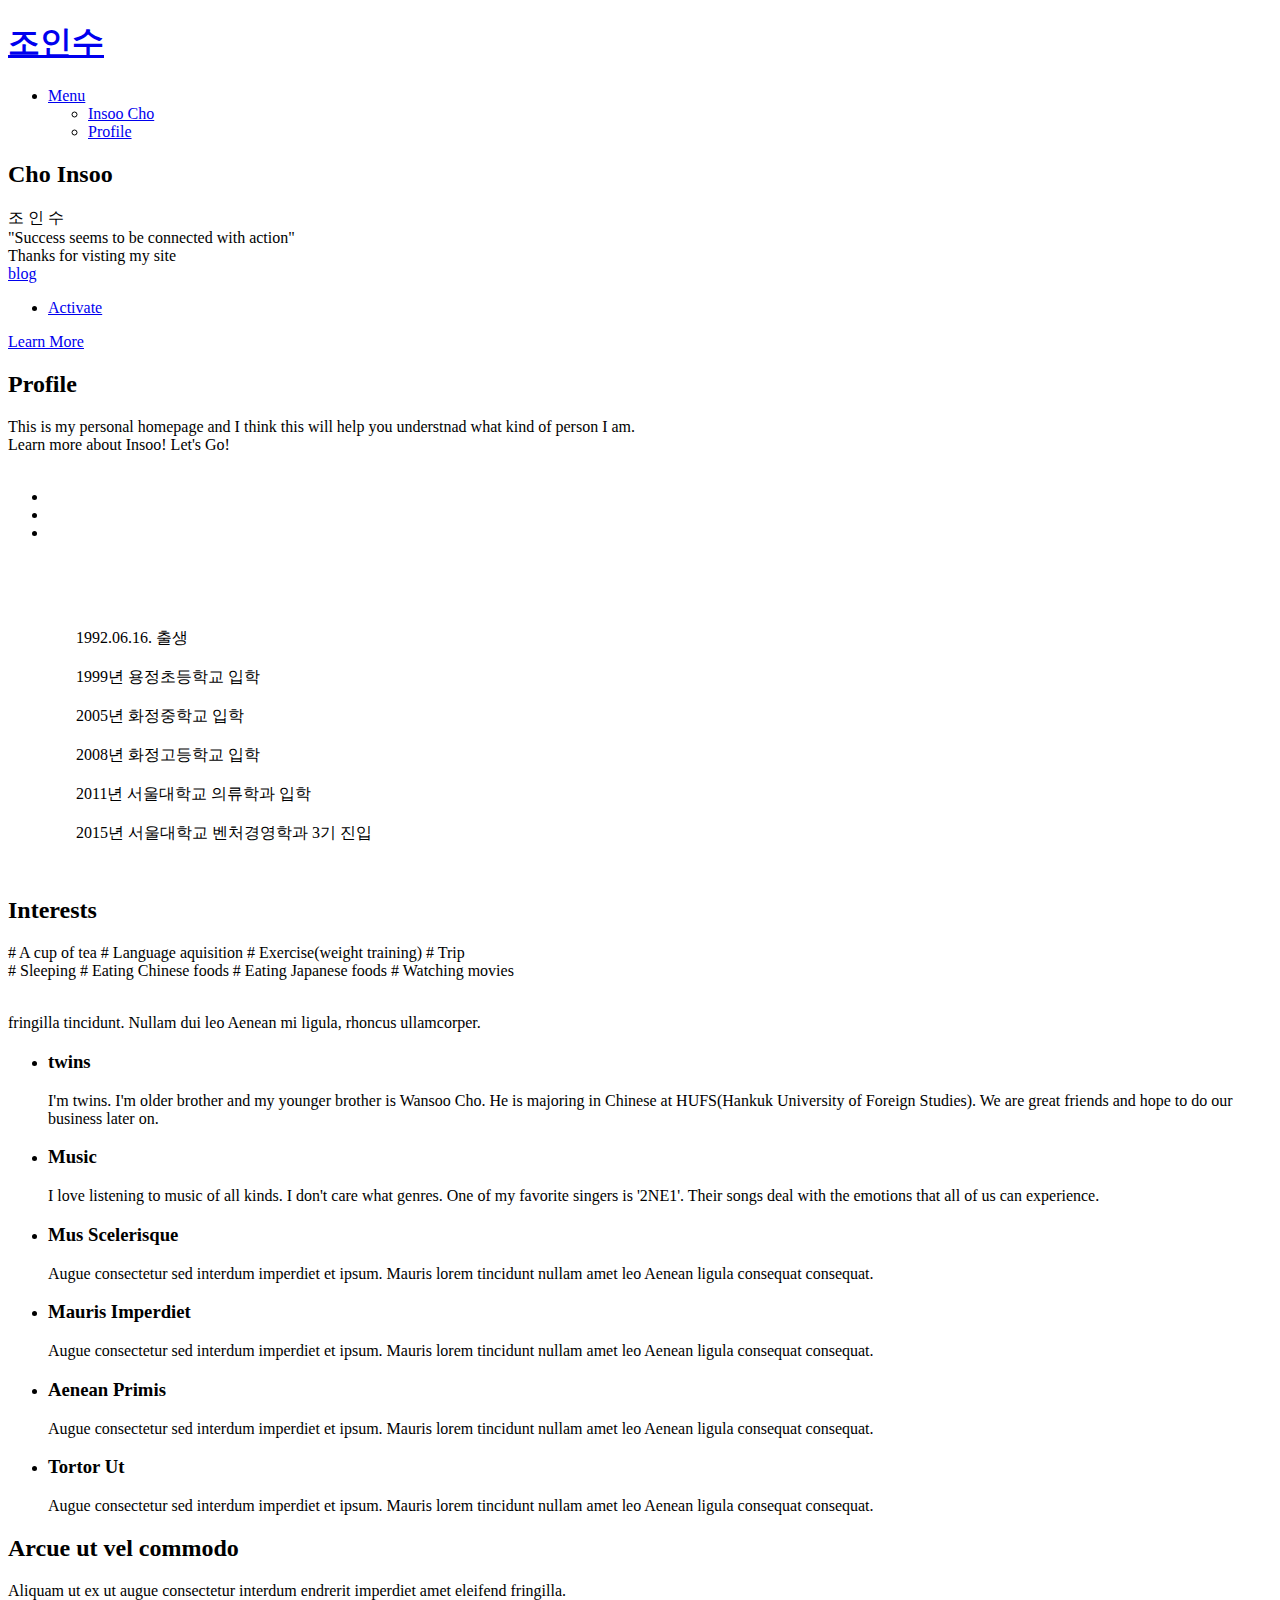
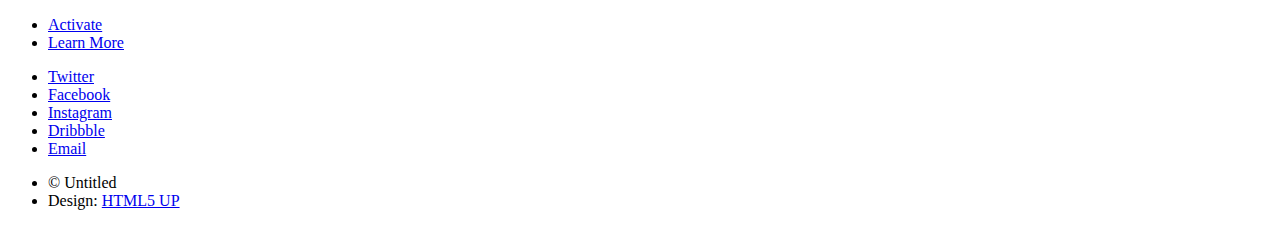
==== index.html @ 7ec06a08 "change" ====
<!DOCTYPE HTML>
<!--
	Spectral by HTML5 UP
	html5up.net | @n33co
	Free for personal and commercial use under the CCA 3.0 license (html5up.net/license)
-->
<html>
	<head>
		<title>Spectral by HTML5 UP</title>
		<meta charset="utf-8" />
		<meta name="viewport" content="width=device-width, initial-scale=1" />
		<!--[if lte IE 8]><script src="assets/js/ie/html5shiv.js"></script><![endif]-->
		<link rel="stylesheet" href="assets/css/main.css" />
		<!--[if lte IE 8]><link rel="stylesheet" href="assets/css/ie8.css" /><![endif]-->
		<!--[if lte IE 9]><link rel="stylesheet" href="assets/css/ie9.css" /><![endif]-->
	</head>
	<body class="landing">

		<!-- Page Wrapper -->
			<div id="page-wrapper">

				<!-- Header -->
					<header id="header" class="alt">
						<h1><a href="index.html">조인수</a></h1>
						<nav id="nav">
							<ul>
								<li class="special">
									<a href="#menu" class="menuToggle"><span>Menu</span></a>
									<div id="menu">
										<ul>
											<li><a href="index.html">Insoo Cho</a></li>
											<li><a href="generic.html">Profile</a></li>
										
										</ul>
									</div>
								</li>
							</ul>
						</nav>
					</header>

				<!-- Banner -->
					<section id="banner">
						<div class="inner">
							<h2>Cho Insoo</h2>
							<p>조 인 수<br />
						"Success seems to be connected with action"<br />
							Thanks for visting my site <br><a href="http://blog.naver.com/piloerection">blog</a></br></p>
							<ul class="actions">
								<li><a href="www.naver.co" class="button special">Activate</a></li>
							</ul>
						</div>
						<a href="#one" class="more scrolly">Learn More</a>
					</section>

				<!-- One -->
					<section id="one" class="wrapper style1 special">
						<div class="inner">
							<header class="major">
								<h2>Profile</h2>
								<p> This is my personal homepage and I think this will help you understnad what kind of person I am.<br> Learn more about Insoo! Let's Go!</br> <a href="mailto:"></a>
								<a href="mailto:"></a>
								<br> 
								</p>
							</header>
							<ul class="icons major">
								
								<li><i class="fa fa-graduation-cap fa-3x"></i></li>
								<li><i class="fa fa-bed fa-3x"></i></li>
								<li><i class="fa fa-coffee fa-3x" ></i></li>
							</ul>
						</div>
					</section>

				<!-- Two -->
					<section id="two" class="wrapper alt style2">
						<section class="spotlight">
							<div class="image"><img src="images/profile2.jpg" alt="" /></div><div class="content">
								<i class="fa fa-graduation-cap fa-3x"></i><br />
								
								<p><br>&nbsp;&nbsp;&nbsp;&nbsp;&nbsp;&nbsp;&nbsp;&nbsp;&nbsp;&nbsp;&nbsp;&nbsp;&nbsp;&nbsp;&nbsp;&nbsp;&nbsp;1992.06.16. 출생</br>
								<br>&nbsp;&nbsp;&nbsp;&nbsp;&nbsp;&nbsp;&nbsp;&nbsp;&nbsp;&nbsp;&nbsp;&nbsp;&nbsp;&nbsp;&nbsp;&nbsp;&nbsp;1999년 용정초등학교 입학</br>
								<br>&nbsp;&nbsp;&nbsp;&nbsp;&nbsp;&nbsp;&nbsp;&nbsp;&nbsp;&nbsp;&nbsp;&nbsp;&nbsp;&nbsp;&nbsp;&nbsp;&nbsp;2005년 화정중학교 입학</br>
								<br>&nbsp;&nbsp;&nbsp;&nbsp;&nbsp;&nbsp;&nbsp;&nbsp;&nbsp;&nbsp;&nbsp;&nbsp;&nbsp;&nbsp;&nbsp;&nbsp;&nbsp;2008년 화정고등학교 입학</br>
								<br>&nbsp;&nbsp;&nbsp;&nbsp;&nbsp;&nbsp;&nbsp;&nbsp;&nbsp;&nbsp;&nbsp;&nbsp;&nbsp;&nbsp;&nbsp;&nbsp;&nbsp;2011년 서울대학교 의류학과 입학</br>
									<br>&nbsp;&nbsp;&nbsp;&nbsp;&nbsp;&nbsp;&nbsp;&nbsp;&nbsp;&nbsp;&nbsp;&nbsp;&nbsp;&nbsp;&nbsp;&nbsp;&nbsp;2015년 서울대학교 벤처경영학과 3기 진입 </br>
								</p>
					
							</div>
						</section>
						<section class="spotlight">
							<div class="image"><img src="images/profile3.jpg" alt="" /></div><div class="content">
								<h2>Interests</h2>
								<p># A cup of tea  # Language aquisition  # Exercise(weight training)  # Trip <br> # Sleeping  # Eating Chinese foods  # Eating Japanese foods  # Watching movies  </p>
							</div>
						</section>
						
					</section>

				<!-- Three -->
					<section id="three" class="wrapper style3 special">
						<div class="inner">
							<header class="major">
								
								<p>  <br />
								fringilla tincidunt. Nullam dui leo Aenean mi ligula, rhoncus ullamcorper.</p>
							</header>
							<ul class="features">
								<li class="icon fa-paper-plane-o">
									<h3>twins</h3>
									<p>I'm twins. I'm older brother and my younger brother is Wansoo Cho. He is majoring in Chinese at HUFS(Hankuk University of Foreign Studies). We are great friends and hope to do our business later on.</p>
								</li>
								<li class="icon fa-laptop" >
									<h3>Music</h3>
									<p> I love listening to music of all kinds. I don't care what genres. One of my favorite singers is '2NE1'. Their songs deal with the emotions that all of us can experience.
								<li class="icon fa-code">
									<h3>Mus Scelerisque</h3>
									<p>Augue consectetur sed interdum imperdiet et ipsum. Mauris lorem tincidunt nullam amet leo Aenean ligula consequat consequat.</p>
								</li>
								<li class="icon fa-headphones">
									<h3>Mauris Imperdiet</h3>
									<p>Augue consectetur sed interdum imperdiet et ipsum. Mauris lorem tincidunt nullam amet leo Aenean ligula consequat consequat.</p>
								</li>
								<li class="icon fa-heart-o">
									<h3>Aenean Primis</h3>
									<p>Augue consectetur sed interdum imperdiet et ipsum. Mauris lorem tincidunt nullam amet leo Aenean ligula consequat consequat.</p>
								</li>
								<li class="icon fa-flag-o">
									<h3>Tortor Ut</h3>
									<p>Augue consectetur sed interdum imperdiet et ipsum. Mauris lorem tincidunt nullam amet leo Aenean ligula consequat consequat.</p>
								</li>
							</ul>
						</div>
					</section>

				<!-- CTA -->
					<section id="cta" class="wrapper style4">
						<div class="inner">
							<header>
								<h2>Arcue ut vel commodo</h2>
								<p>Aliquam ut ex ut augue consectetur interdum endrerit imperdiet amet eleifend fringilla.</p>
							</header>
							<ul class="actions vertical">
								<li><a href="#" class="button fit special">Activate</a></li>
								<li><a href="#" class="button fit">Learn More</a></li>
							</ul>
						</div>
					</section>

				<!-- Footer -->
					<footer id="footer">
						<ul class="icons">
							<li><a href="#" class="icon fa-twitter"><span class="label">Twitter</span></a></li>
							<li><a href="#" class="icon fa-facebook"><span class="label">Facebook</span></a></li>
							<li><a href="#" class="icon fa-instagram"><span class="label">Instagram</span></a></li>
							<li><a href="#" class="icon fa-dribbble"><span class="label">Dribbble</span></a></li>
							<li><a href="#" class="icon fa-envelope-o"><span class="label">Email</span></a></li>
						</ul>
						<ul class="copyright">
							<li>&copy; Untitled</li><li>Design: <a href="http://html5up.net">HTML5 UP</a></li>
						</ul>
					</footer>

			</div>

		<!-- Scripts -->
			<script src="assets/js/jquery.min.js"></script>
			<script src="assets/js/jquery.scrollex.min.js"></script>
			<script src="assets/js/jquery.scrolly.min.js"></script>
			<script src="assets/js/skel.min.js"></script>
			<script src="assets/js/util.js"></script>
			<!--[if lte IE 8]><script src="assets/js/ie/respond.min.js"></script><![endif]-->
			<script src="assets/js/main.js"></script>

	</body>
</html>
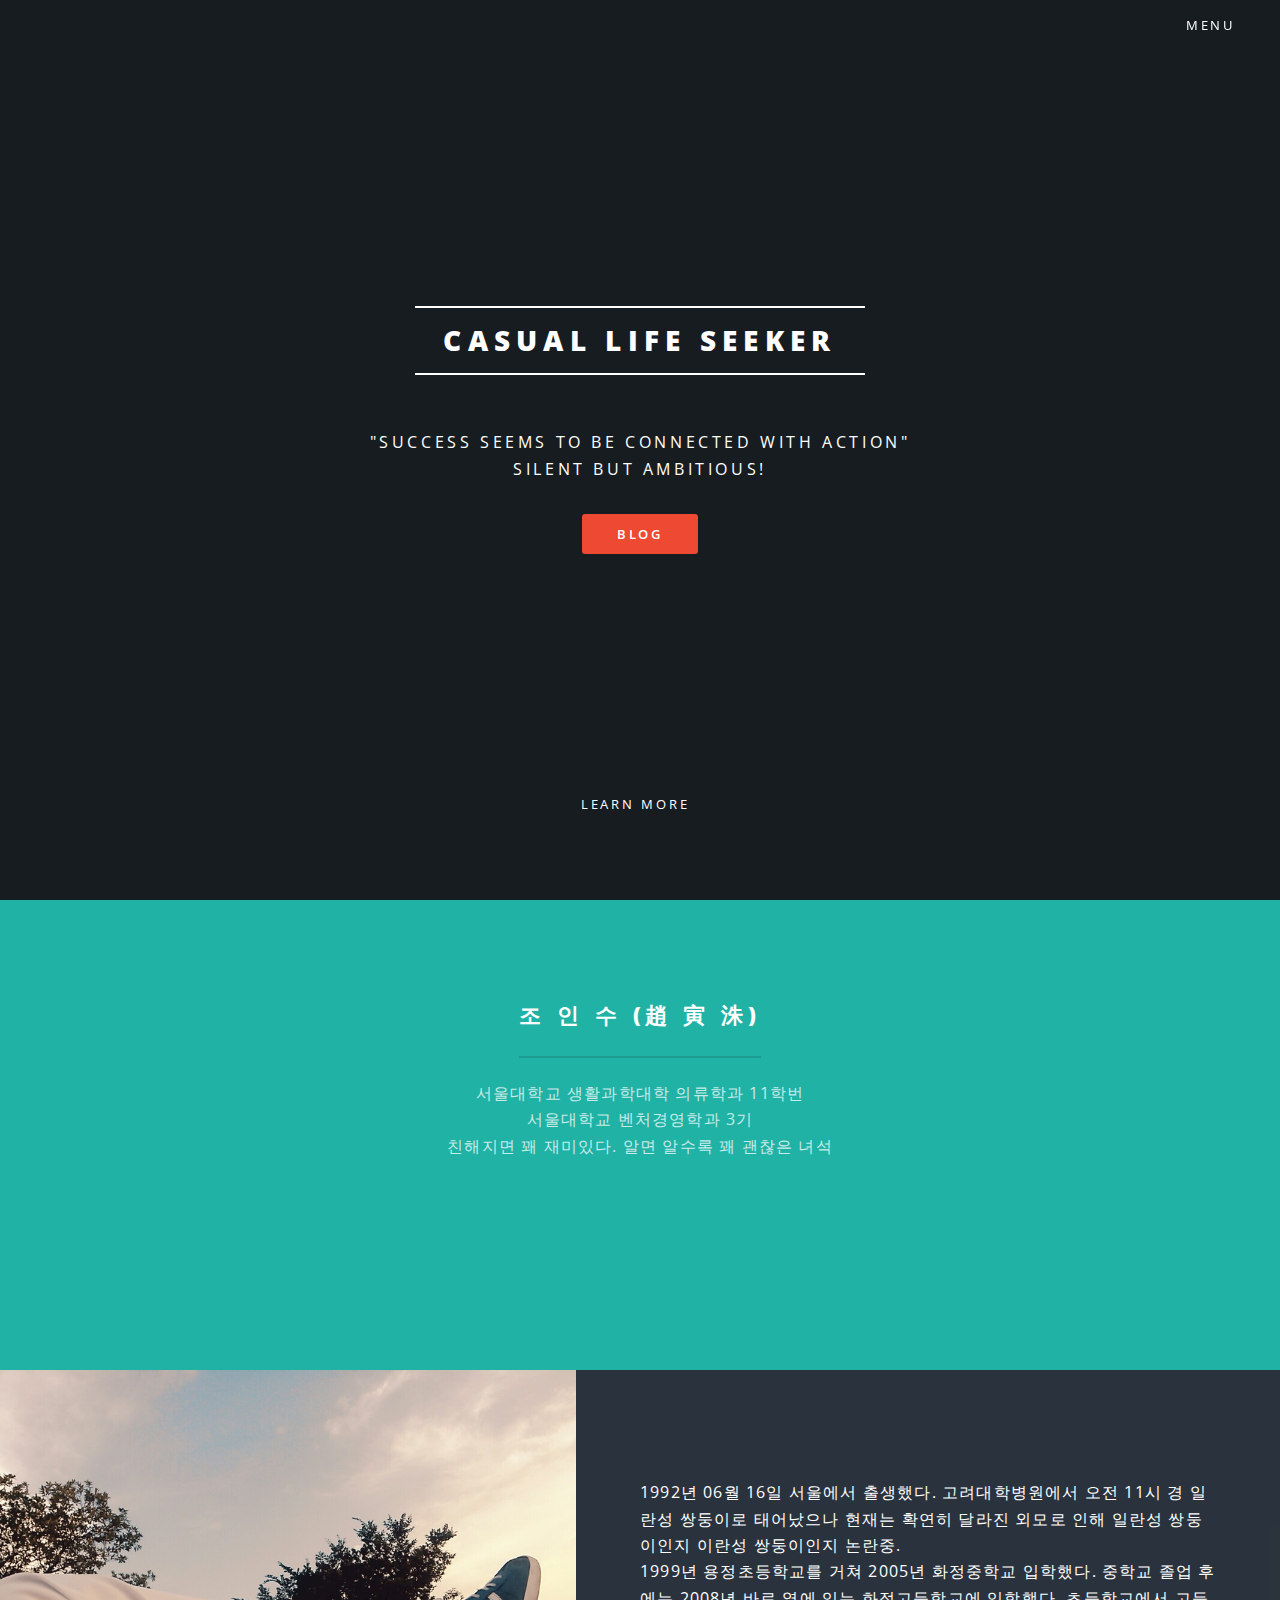
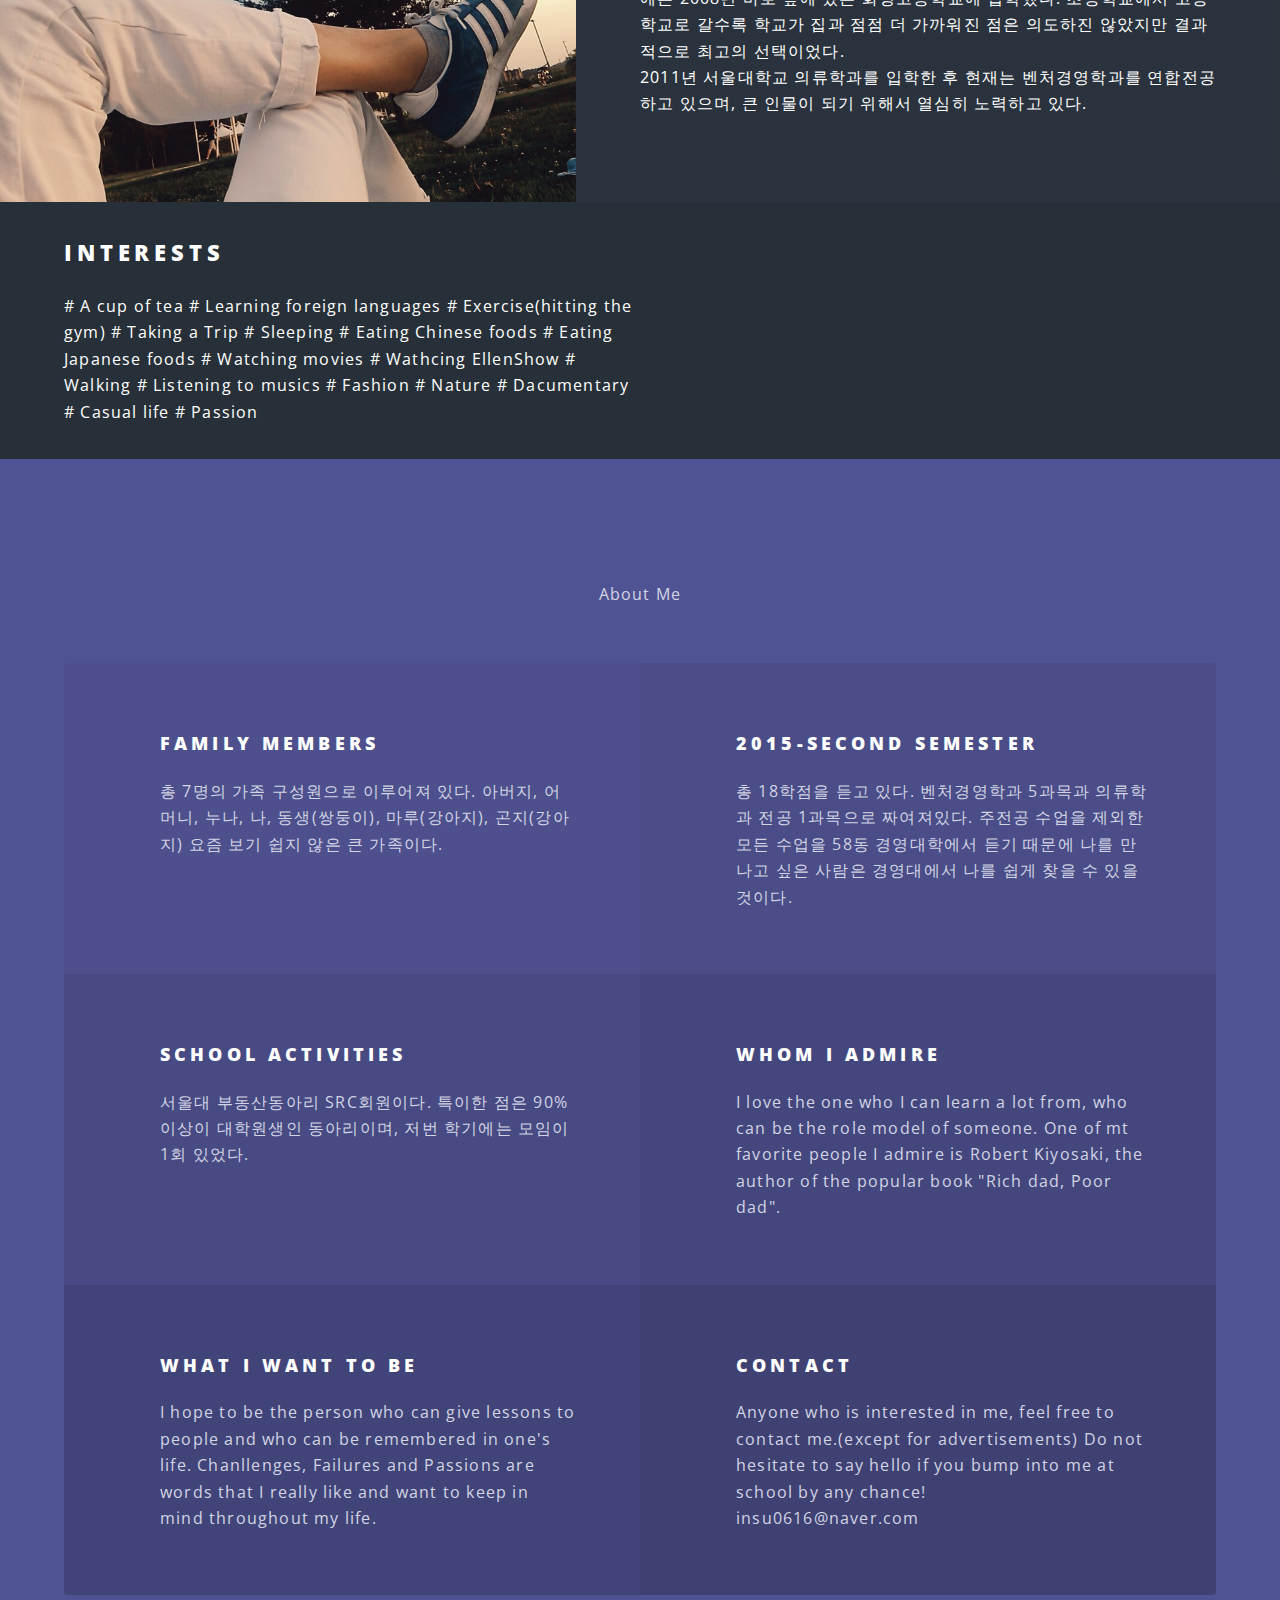
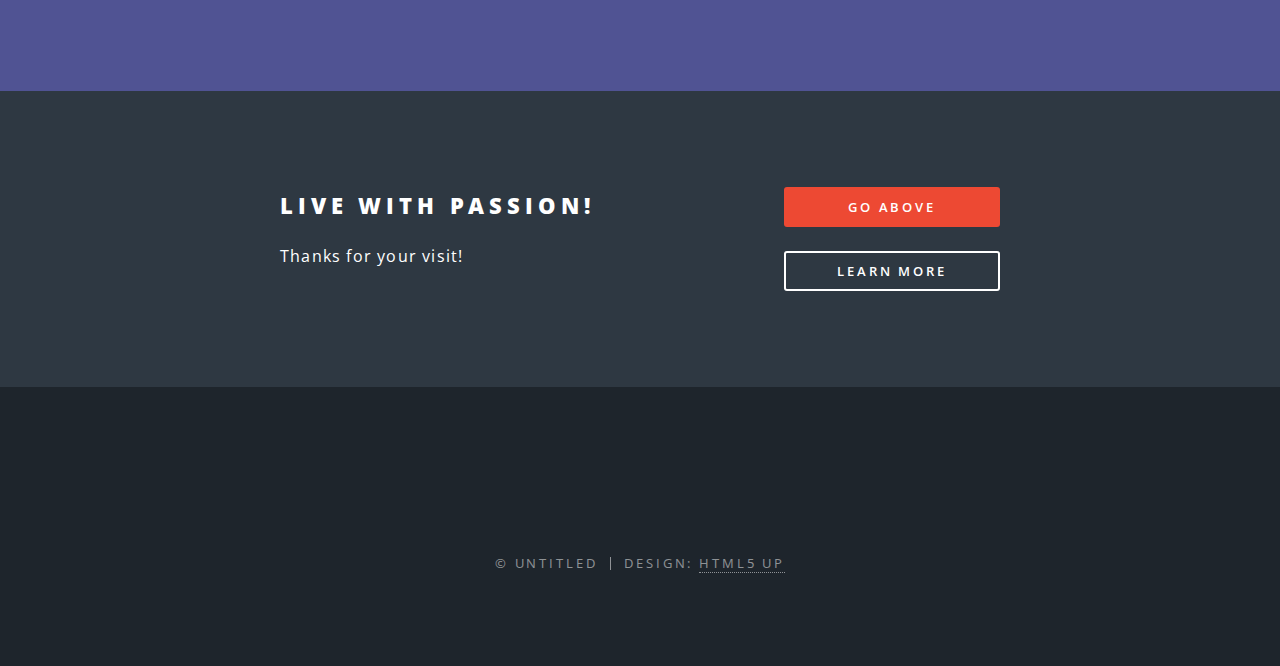
==== commit e0c77939: "latest" ====
--- a/index.html
+++ b/index.html
@@ -29,7 +29,7 @@
 									<div id="menu">
 										<ul>
 											<li><a href="index.html">Insoo Cho</a></li>
-											<li><a href="generic.html">Profile</a></li>
+											
 										
 										</ul>
 									</div>
@@ -41,12 +41,12 @@
 				<!-- Banner -->
 					<section id="banner">
 						<div class="inner">
-							<h2>Cho Insoo</h2>
-							<p>조 인 수<br />
-						"Success seems to be connected with action"<br />
-							Thanks for visting my site <br><a href="http://blog.naver.com/piloerection">blog</a></br></p>
+							<h2>Casual life seeker</h2>
+							<p> 
+						<br> "Success seems to be connected with action"
+						<br> Silent but Ambitious! </p>
 							<ul class="actions">
-								<li><a href="www.naver.co" class="button special">Activate</a></li>
+								<li><a href="http://blog.naver.com/piloerection" class="button special">Blog</a></li>
 							</ul>
 						</div>
 						<a href="#one" class="more scrolly">Learn More</a>
@@ -56,16 +56,16 @@
 					<section id="one" class="wrapper style1 special">
 						<div class="inner">
 							<header class="major">
-								<h2>Profile</h2>
-								<p> This is my personal homepage and I think this will help you understnad what kind of person I am.<br> Learn more about Insoo! Let's Go!</br> <a href="mailto:"></a>
+								<h2>조 인 수 (趙 寅 洙)</h2>
+								<p> 서울대학교 생활과학대학 의류학과 11학번 <br> 서울대학교 벤처경영학과 3기 <br> 친해지면 꽤 재미있다. 알면 알수록 꽤 괜찮은 녀석 <a href="mailto:"></a>
 								<a href="mailto:"></a>
 								<br> 
 								</p>
 							</header>
 							<ul class="icons major">
 								
-								<li><i class="fa fa-graduation-cap fa-3x"></i></li>
-								<li><i class="fa fa-bed fa-3x"></i></li>
+								<li><i class="fa fa-thumbs-o-up fa-3x"></i></li>
+								<li><i class="fa fa-battery-three-quarters fa-3x"></i></li>
 								<li><i class="fa fa-coffee fa-3x" ></i></li>
 							</ul>
 						</div>
@@ -74,15 +74,12 @@
 				<!-- Two -->
 					<section id="two" class="wrapper alt style2">
 						<section class="spotlight">
-							<div class="image"><img src="images/profile2.jpg" alt="" /></div><div class="content">
-								<i class="fa fa-graduation-cap fa-3x"></i><br />
-								
-								<p><br>&nbsp;&nbsp;&nbsp;&nbsp;&nbsp;&nbsp;&nbsp;&nbsp;&nbsp;&nbsp;&nbsp;&nbsp;&nbsp;&nbsp;&nbsp;&nbsp;&nbsp;1992.06.16. 출생</br>
-								<br>&nbsp;&nbsp;&nbsp;&nbsp;&nbsp;&nbsp;&nbsp;&nbsp;&nbsp;&nbsp;&nbsp;&nbsp;&nbsp;&nbsp;&nbsp;&nbsp;&nbsp;1999년 용정초등학교 입학</br>
-								<br>&nbsp;&nbsp;&nbsp;&nbsp;&nbsp;&nbsp;&nbsp;&nbsp;&nbsp;&nbsp;&nbsp;&nbsp;&nbsp;&nbsp;&nbsp;&nbsp;&nbsp;2005년 화정중학교 입학</br>
-								<br>&nbsp;&nbsp;&nbsp;&nbsp;&nbsp;&nbsp;&nbsp;&nbsp;&nbsp;&nbsp;&nbsp;&nbsp;&nbsp;&nbsp;&nbsp;&nbsp;&nbsp;2008년 화정고등학교 입학</br>
-								<br>&nbsp;&nbsp;&nbsp;&nbsp;&nbsp;&nbsp;&nbsp;&nbsp;&nbsp;&nbsp;&nbsp;&nbsp;&nbsp;&nbsp;&nbsp;&nbsp;&nbsp;2011년 서울대학교 의류학과 입학</br>
-									<br>&nbsp;&nbsp;&nbsp;&nbsp;&nbsp;&nbsp;&nbsp;&nbsp;&nbsp;&nbsp;&nbsp;&nbsp;&nbsp;&nbsp;&nbsp;&nbsp;&nbsp;2015년 서울대학교 벤처경영학과 3기 진입 </br>
+							<div class="image"><img src="images/profile4.jpg" alt="" /></div><div class="content">
+								<p>
+								<br>1992년 06월 16일 서울에서 출생했다. 고려대학병원에서 오전 11시 경 일란성 쌍둥이로 태어났으나 현재는 확연히 달라진 외모로 인해 일란성 쌍둥이인지 이란성 쌍둥이인지 논란중. 
+								<br> 1999년 용정초등학교를 거쳐 2005년 화정중학교 입학했다. 중학교 졸업 후에는 2008년 바로 옆에 있는 화정고등학교에 입학했다. 초등학교에서 고등학교로 갈수록 학교가 집과 점점 더 가까워진 점은 의도하진 않았지만 결과적으로 최고의 선택이었다.
+								<br> 2011년 서울대학교 의류학과를 입학한 후 현재는 벤처경영학과를 연합전공하고 있으며, 큰 인물이 되기 위해서 열심히 노력하고 있다.
+									
 								</p>
 					
 							</div>
@@ -90,7 +87,7 @@
 						<section class="spotlight">
 							<div class="image"><img src="images/profile3.jpg" alt="" /></div><div class="content">
 								<h2>Interests</h2>
-								<p># A cup of tea  # Language aquisition  # Exercise(weight training)  # Trip <br> # Sleeping  # Eating Chinese foods  # Eating Japanese foods  # Watching movies  </p>
+								<p># A cup of tea  # Learning foreign languages  # Exercise(hitting the gym)  # Taking a Trip  # Sleeping  # Eating Chinese foods  # Eating Japanese foods  # Watching movies  # Wathcing EllenShow  # Walking  # Listening to musics  # Fashion  # Nature  # Dacumentary  # Casual life  # Passion   </p>
 							</div>
 						</section>
 						
@@ -102,31 +99,31 @@
 							<header class="major">
 								
 								<p>  <br />
-								fringilla tincidunt. Nullam dui leo Aenean mi ligula, rhoncus ullamcorper.</p>
+								About Me</p>
 							</header>
 							<ul class="features">
-								<li class="icon fa-paper-plane-o">
-									<h3>twins</h3>
-									<p>I'm twins. I'm older brother and my younger brother is Wansoo Cho. He is majoring in Chinese at HUFS(Hankuk University of Foreign Studies). We are great friends and hope to do our business later on.</p>
+								<li class="fa fa-users">
+									<h3>Family members</h3>
+									<p>총 7명의 가족 구성원으로 이루어져 있다. 아버지, 어머니, 누나, 나, 동생(쌍둥이), 마루(강아지), 곤지(강아지) 요즘 보기 쉽지 않은 큰 가족이다. </p>
 								</li>
-								<li class="icon fa-laptop" >
-									<h3>Music</h3>
-									<p> I love listening to music of all kinds. I don't care what genres. One of my favorite singers is '2NE1'. Their songs deal with the emotions that all of us can experience.
-								<li class="icon fa-code">
-									<h3>Mus Scelerisque</h3>
-									<p>Augue consectetur sed interdum imperdiet et ipsum. Mauris lorem tincidunt nullam amet leo Aenean ligula consequat consequat.</p>
+								<li class="fa fa-calendar" >
+									<h3>2015-Second Semester</h3>
+									<p>총 18학점을 듣고 있다. 벤처경영학과 5과목과 의류학과 전공 1과목으로 짜여져있다. 주전공 수업을 제외한 모든 수업을 58동 경영대학에서 듣기 때문에 나를 만나고 싶은 사람은 경영대에서 나를 쉽게 찾을 수 있을 것이다.
+								<li class="fa fa-usd">
+									<h3>School activities</h3>
+									<p>서울대 부동산동아리 SRC회원이다. 특이한 점은 90%이상이 대학원생인 동아리이며, 저번 학기에는 모임이 1회 있었다.</p>
 								</li>
-								<li class="icon fa-headphones">
-									<h3>Mauris Imperdiet</h3>
-									<p>Augue consectetur sed interdum imperdiet et ipsum. Mauris lorem tincidunt nullam amet leo Aenean ligula consequat consequat.</p>
+								<li class="fa fa-quote-left">
+									<h3>Whom I admire</h3>
+									<p>I love the one who I can learn a lot from, who can be the role model of someone. One of mt favorite people I admire is Robert Kiyosaki, the author of the popular book "Rich dad, Poor dad". </p>
 								</li>
-								<li class="icon fa-heart-o">
-									<h3>Aenean Primis</h3>
-									<p>Augue consectetur sed interdum imperdiet et ipsum. Mauris lorem tincidunt nullam amet leo Aenean ligula consequat consequat.</p>
+								<li class="fa fa-lightbulb-o">
+									<h3>What I want to be</h3>
+									<p>I hope to be the person who can give lessons to people and who can be remembered in one's life. Chanllenges, Failures and Passions are words that I really like and want to keep in mind throughout my life. </p>
 								</li>
-								<li class="icon fa-flag-o">
-									<h3>Tortor Ut</h3>
-									<p>Augue consectetur sed interdum imperdiet et ipsum. Mauris lorem tincidunt nullam amet leo Aenean ligula consequat consequat.</p>
+								<li class="fa fa-envelope-o">
+									<h3>Contact</h3>
+									<p>Anyone who is interested in me, feel free to contact me.(except for advertisements) Do not hesitate to say hello if you bump into me at school by any chance! <br>  insu0616@naver.com </p>
 								</li>
 							</ul>
 						</div>
@@ -136,11 +133,11 @@
 					<section id="cta" class="wrapper style4">
 						<div class="inner">
 							<header>
-								<h2>Arcue ut vel commodo</h2>
-								<p>Aliquam ut ex ut augue consectetur interdum endrerit imperdiet amet eleifend fringilla.</p>
+								<h2> Live with passion! </h2>
+								<p>Thanks for your visit!</p>
 							</header>
 							<ul class="actions vertical">
-								<li><a href="#" class="button fit special">Activate</a></li>
+								<li><a href="#" class="button fit special">Go above</a></li>
 								<li><a href="#" class="button fit">Learn More</a></li>
 							</ul>
 						</div>
--- a/assets/css/main.css
+++ b/assets/css/main.css
@@ -0,0 +1,3814 @@
+@import url(font-awesome.min.css);
+@import url("http://fonts.googleapis.com/css?family=Open+Sans:400,400italic,600,600italic,800,800italic");
+
+/*
+	Spectral by HTML5 UP
+	html5up.net | @n33co
+	Free for personal and commercial use under the CCA 3.0 license (html5up.net/license)
+*/
+
+/* Reset */
+
+	html, body, div, span, applet, object, iframe, h1, h2, h3, h4, h5, h6, p, blockquote, pre, a, abbr, acronym, address, big, cite, code, del, dfn, em, img, ins, kbd, q, s, samp, small, strike, strong, sub, sup, tt, var, b, u, i, center, dl, dt, dd, ol, ul, li, fieldset, form, label, legend, table, caption, tbody, tfoot, thead, tr, th, td, article, aside, canvas, details, embed, figure, figcaption, footer, header, hgroup, menu, nav, output, ruby, section, summary, time, mark, audio, video {
+		margin: 0;
+		padding: 0;
+		border: 0;
+		font-size: 100%;
+		font: inherit;
+		vertical-align: baseline;
+	}
+
+	article, aside, details, figcaption, figure, footer, header, hgroup, menu, nav, section {
+		display: block;
+	}
+
+	body {
+		line-height: 1;
+	}
+
+	ol, ul {
+		list-style: none;
+	}
+
+	blockquote, q {
+		quotes: none;
+	}
+
+	blockquote:before, blockquote:after, q:before, q:after {
+		content: '';
+		content: none;
+	}
+
+	table {
+		border-collapse: collapse;
+		border-spacing: 0;
+	}
+
+	body {
+		-webkit-text-size-adjust: none;
+	}
+
+/* Box Model */
+
+	*, *:before, *:after {
+		-moz-box-sizing: border-box;
+		-webkit-box-sizing: border-box;
+		box-sizing: border-box;
+	}
+
+/* Grid */
+
+	.row {
+		border-bottom: solid 1px transparent;
+		-moz-box-sizing: border-box;
+		-webkit-box-sizing: border-box;
+		box-sizing: border-box;
+	}
+
+	.row > * {
+		float: left;
+		-moz-box-sizing: border-box;
+		-webkit-box-sizing: border-box;
+		box-sizing: border-box;
+	}
+
+	.row:after, .row:before {
+		content: '';
+		display: block;
+		clear: both;
+		height: 0;
+	}
+
+	.row.uniform > * > :first-child {
+		margin-top: 0;
+	}
+
+	.row.uniform > * > :last-child {
+		margin-bottom: 0;
+	}
+
+	.row.\30 \25 > * {
+		padding: 0 0 0 0em;
+	}
+
+	.row.\30 \25 {
+		margin: 0 0 -1px 0em;
+	}
+
+	.row.uniform.\30 \25 > * {
+		padding: 0em 0 0 0em;
+	}
+
+	.row.uniform.\30 \25 {
+		margin: 0em 0 -1px 0em;
+	}
+
+	.row > * {
+		padding: 0 0 0 1.5em;
+	}
+
+	.row {
+		margin: 0 0 -1px -1.5em;
+	}
+
+	.row.uniform > * {
+		padding: 1.5em 0 0 1.5em;
+	}
+
+	.row.uniform {
+		margin: -1.5em 0 -1px -1.5em;
+	}
+
+	.row.\32 00\25 > * {
+		padding: 0 0 0 3em;
+	}
+
+	.row.\32 00\25 {
+		margin: 0 0 -1px -3em;
+	}
+
+	.row.uniform.\32 00\25 > * {
+		padding: 3em 0 0 3em;
+	}
+
+	.row.uniform.\32 00\25 {
+		margin: -3em 0 -1px -3em;
+	}
+
+	.row.\31 50\25 > * {
+		padding: 0 0 0 2.25em;
+	}
+
+	.row.\31 50\25 {
+		margin: 0 0 -1px -2.25em;
+	}
+
+	.row.uniform.\31 50\25 > * {
+		padding: 2.25em 0 0 2.25em;
+	}
+
+	.row.uniform.\31 50\25 {
+		margin: -2.25em 0 -1px -2.25em;
+	}
+
+	.row.\35 0\25 > * {
+		padding: 0 0 0 0.75em;
+	}
+
+	.row.\35 0\25 {
+		margin: 0 0 -1px -0.75em;
+	}
+
+	.row.uniform.\35 0\25 > * {
+		padding: 0.75em 0 0 0.75em;
+	}
+
+	.row.uniform.\35 0\25 {
+		margin: -0.75em 0 -1px -0.75em;
+	}
+
+	.row.\32 5\25 > * {
+		padding: 0 0 0 0.375em;
+	}
+
+	.row.\32 5\25 {
+		margin: 0 0 -1px -0.375em;
+	}
+
+	.row.uniform.\32 5\25 > * {
+		padding: 0.375em 0 0 0.375em;
+	}
+
+	.row.uniform.\32 5\25 {
+		margin: -0.375em 0 -1px -0.375em;
+	}
+
+	.\31 2u, .\31 2u\24 {
+		width: 100%;
+		clear: none;
+		margin-left: 0;
+	}
+
+	.\31 1u, .\31 1u\24 {
+		width: 91.6666666667%;
+		clear: none;
+		margin-left: 0;
+	}
+
+	.\31 0u, .\31 0u\24 {
+		width: 83.3333333333%;
+		clear: none;
+		margin-left: 0;
+	}
+
+	.\39 u, .\39 u\24 {
+		width: 75%;
+		clear: none;
+		margin-left: 0;
+	}
+
+	.\38 u, .\38 u\24 {
+		width: 66.6666666667%;
+		clear: none;
+		margin-left: 0;
+	}
+
+	.\37 u, .\37 u\24 {
+		width: 58.3333333333%;
+		clear: none;
+		margin-left: 0;
+	}
+
+	.\36 u, .\36 u\24 {
+		width: 50%;
+		clear: none;
+		margin-left: 0;
+	}
+
+	.\35 u, .\35 u\24 {
+		width: 41.6666666667%;
+		clear: none;
+		margin-left: 0;
+	}
+
+	.\34 u, .\34 u\24 {
+		width: 33.3333333333%;
+		clear: none;
+		margin-left: 0;
+	}
+
+	.\33 u, .\33 u\24 {
+		width: 25%;
+		clear: none;
+		margin-left: 0;
+	}
+
+	.\32 u, .\32 u\24 {
+		width: 16.6666666667%;
+		clear: none;
+		margin-left: 0;
+	}
+
+	.\31 u, .\31 u\24 {
+		width: 8.3333333333%;
+		clear: none;
+		margin-left: 0;
+	}
+
+	.\31 2u\24 + *,
+	.\31 1u\24 + *,
+	.\31 0u\24 + *,
+	.\39 u\24 + *,
+	.\38 u\24 + *,
+	.\37 u\24 + *,
+	.\36 u\24 + *,
+	.\35 u\24 + *,
+	.\34 u\24 + *,
+	.\33 u\24 + *,
+	.\32 u\24 + *,
+	.\31 u\24 + * {
+		clear: left;
+	}
+
+	.\-11u {
+		margin-left: 91.66667%;
+	}
+
+	.\-10u {
+		margin-left: 83.33333%;
+	}
+
+	.\-9u {
+		margin-left: 75%;
+	}
+
+	.\-8u {
+		margin-left: 66.66667%;
+	}
+
+	.\-7u {
+		margin-left: 58.33333%;
+	}
+
+	.\-6u {
+		margin-left: 50%;
+	}
+
+	.\-5u {
+		margin-left: 41.66667%;
+	}
+
+	.\-4u {
+		margin-left: 33.33333%;
+	}
+
+	.\-3u {
+		margin-left: 25%;
+	}
+
+	.\-2u {
+		margin-left: 16.66667%;
+	}
+
+	.\-1u {
+		margin-left: 8.33333%;
+	}
+
+	@media screen and (max-width: 1680px) {
+
+		.row > * {
+			padding: 0 0 0 1.5em;
+		}
+
+		.row {
+			margin: 0 0 -1px -1.5em;
+		}
+
+		.row.uniform > * {
+			padding: 1.5em 0 0 1.5em;
+		}
+
+		.row.uniform {
+			margin: -1.5em 0 -1px -1.5em;
+		}
+
+		.row.\32 00\25 > * {
+			padding: 0 0 0 3em;
+		}
+
+		.row.\32 00\25 {
+			margin: 0 0 -1px -3em;
+		}
+
+		.row.uniform.\32 00\25 > * {
+			padding: 3em 0 0 3em;
+		}
+
+		.row.uniform.\32 00\25 {
+			margin: -3em 0 -1px -3em;
+		}
+
+		.row.\31 50\25 > * {
+			padding: 0 0 0 2.25em;
+		}
+
+		.row.\31 50\25 {
+			margin: 0 0 -1px -2.25em;
+		}
+
+		.row.uniform.\31 50\25 > * {
+			padding: 2.25em 0 0 2.25em;
+		}
+
+		.row.uniform.\31 50\25 {
+			margin: -2.25em 0 -1px -2.25em;
+		}
+
+		.row.\35 0\25 > * {
+			padding: 0 0 0 0.75em;
+		}
+
+		.row.\35 0\25 {
+			margin: 0 0 -1px -0.75em;
+		}
+
+		.row.uniform.\35 0\25 > * {
+			padding: 0.75em 0 0 0.75em;
+		}
+
+		.row.uniform.\35 0\25 {
+			margin: -0.75em 0 -1px -0.75em;
+		}
+
+		.row.\32 5\25 > * {
+			padding: 0 0 0 0.375em;
+		}
+
+		.row.\32 5\25 {
+			margin: 0 0 -1px -0.375em;
+		}
+
+		.row.uniform.\32 5\25 > * {
+			padding: 0.375em 0 0 0.375em;
+		}
+
+		.row.uniform.\32 5\25 {
+			margin: -0.375em 0 -1px -0.375em;
+		}
+
+		.\31 2u\28xlarge\29, .\31 2u\24\28xlarge\29 {
+			width: 100%;
+			clear: none;
+			margin-left: 0;
+		}
+
+		.\31 1u\28xlarge\29, .\31 1u\24\28xlarge\29 {
+			width: 91.6666666667%;
+			clear: none;
+			margin-left: 0;
+		}
+
+		.\31 0u\28xlarge\29, .\31 0u\24\28xlarge\29 {
+			width: 83.3333333333%;
+			clear: none;
+			margin-left: 0;
+		}
+
+		.\39 u\28xlarge\29, .\39 u\24\28xlarge\29 {
+			width: 75%;
+			clear: none;
+			margin-left: 0;
+		}
+
+		.\38 u\28xlarge\29, .\38 u\24\28xlarge\29 {
+			width: 66.6666666667%;
+			clear: none;
+			margin-left: 0;
+		}
+
+		.\37 u\28xlarge\29, .\37 u\24\28xlarge\29 {
+			width: 58.3333333333%;
+			clear: none;
+			margin-left: 0;
+		}
+
+		.\36 u\28xlarge\29, .\36 u\24\28xlarge\29 {
+			width: 50%;
+			clear: none;
+			margin-left: 0;
+		}
+
+		.\35 u\28xlarge\29, .\35 u\24\28xlarge\29 {
+			width: 41.6666666667%;
+			clear: none;
+			margin-left: 0;
+		}
+
+		.\34 u\28xlarge\29, .\34 u\24\28xlarge\29 {
+			width: 33.3333333333%;
+			clear: none;
+			margin-left: 0;
+		}
+
+		.\33 u\28xlarge\29, .\33 u\24\28xlarge\29 {
+			width: 25%;
+			clear: none;
+			margin-left: 0;
+		}
+
+		.\32 u\28xlarge\29, .\32 u\24\28xlarge\29 {
+			width: 16.6666666667%;
+			clear: none;
+			margin-left: 0;
+		}
+
+		.\31 u\28xlarge\29, .\31 u\24\28xlarge\29 {
+			width: 8.3333333333%;
+			clear: none;
+			margin-left: 0;
+		}
+
+		.\31 2u\24\28xlarge\29 + *,
+		.\31 1u\24\28xlarge\29 + *,
+		.\31 0u\24\28xlarge\29 + *,
+		.\39 u\24\28xlarge\29 + *,
+		.\38 u\24\28xlarge\29 + *,
+		.\37 u\24\28xlarge\29 + *,
+		.\36 u\24\28xlarge\29 + *,
+		.\35 u\24\28xlarge\29 + *,
+		.\34 u\24\28xlarge\29 + *,
+		.\33 u\24\28xlarge\29 + *,
+		.\32 u\24\28xlarge\29 + *,
+		.\31 u\24\28xlarge\29 + * {
+			clear: left;
+		}
+
+		.\-11u\28xlarge\29 {
+			margin-left: 91.66667%;
+		}
+
+		.\-10u\28xlarge\29 {
+			margin-left: 83.33333%;
+		}
+
+		.\-9u\28xlarge\29 {
+			margin-left: 75%;
+		}
+
+		.\-8u\28xlarge\29 {
+			margin-left: 66.66667%;
+		}
+
+		.\-7u\28xlarge\29 {
+			margin-left: 58.33333%;
+		}
+
+		.\-6u\28xlarge\29 {
+			margin-left: 50%;
+		}
+
+		.\-5u\28xlarge\29 {
+			margin-left: 41.66667%;
+		}
+
+		.\-4u\28xlarge\29 {
+			margin-left: 33.33333%;
+		}
+
+		.\-3u\28xlarge\29 {
+			margin-left: 25%;
+		}
+
+		.\-2u\28xlarge\29 {
+			margin-left: 16.66667%;
+		}
+
+		.\-1u\28xlarge\29 {
+			margin-left: 8.33333%;
+		}
+
+	}
+
+	@media screen and (max-width: 1280px) {
+
+		.row > * {
+			padding: 0 0 0 1.5em;
+		}
+
+		.row {
+			margin: 0 0 -1px -1.5em;
+		}
+
+		.row.uniform > * {
+			padding: 1.5em 0 0 1.5em;
+		}
+
+		.row.uniform {
+			margin: -1.5em 0 -1px -1.5em;
+		}
+
+		.row.\32 00\25 > * {
+			padding: 0 0 0 3em;
+		}
+
+		.row.\32 00\25 {
+			margin: 0 0 -1px -3em;
+		}
+
+		.row.uniform.\32 00\25 > * {
+			padding: 3em 0 0 3em;
+		}
+
+		.row.uniform.\32 00\25 {
+			margin: -3em 0 -1px -3em;
+		}
+
+		.row.\31 50\25 > * {
+			padding: 0 0 0 2.25em;
+		}
+
+		.row.\31 50\25 {
+			margin: 0 0 -1px -2.25em;
+		}
+
+		.row.uniform.\31 50\25 > * {
+			padding: 2.25em 0 0 2.25em;
+		}
+
+		.row.uniform.\31 50\25 {
+			margin: -2.25em 0 -1px -2.25em;
+		}
+
+		.row.\35 0\25 > * {
+			padding: 0 0 0 0.75em;
+		}
+
+		.row.\35 0\25 {
+			margin: 0 0 -1px -0.75em;
+		}
+
+		.row.uniform.\35 0\25 > * {
+			padding: 0.75em 0 0 0.75em;
+		}
+
+		.row.uniform.\35 0\25 {
+			margin: -0.75em 0 -1px -0.75em;
+		}
+
+		.row.\32 5\25 > * {
+			padding: 0 0 0 0.375em;
+		}
+
+		.row.\32 5\25 {
+			margin: 0 0 -1px -0.375em;
+		}
+
+		.row.uniform.\32 5\25 > * {
+			padding: 0.375em 0 0 0.375em;
+		}
+
+		.row.uniform.\32 5\25 {
+			margin: -0.375em 0 -1px -0.375em;
+		}
+
+		.\31 2u\28large\29, .\31 2u\24\28large\29 {
+			width: 100%;
+			clear: none;
+			margin-left: 0;
+		}
+
+		.\31 1u\28large\29, .\31 1u\24\28large\29 {
+			width: 91.6666666667%;
+			clear: none;
+			margin-left: 0;
+		}
+
+		.\31 0u\28large\29, .\31 0u\24\28large\29 {
+			width: 83.3333333333%;
+			clear: none;
+			margin-left: 0;
+		}
+
+		.\39 u\28large\29, .\39 u\24\28large\29 {
+			width: 75%;
+			clear: none;
+			margin-left: 0;
+		}
+
+		.\38 u\28large\29, .\38 u\24\28large\29 {
+			width: 66.6666666667%;
+			clear: none;
+			margin-left: 0;
+		}
+
+		.\37 u\28large\29, .\37 u\24\28large\29 {
+			width: 58.3333333333%;
+			clear: none;
+			margin-left: 0;
+		}
+
+		.\36 u\28large\29, .\36 u\24\28large\29 {
+			width: 50%;
+			clear: none;
+			margin-left: 0;
+		}
+
+		.\35 u\28large\29, .\35 u\24\28large\29 {
+			width: 41.6666666667%;
+			clear: none;
+			margin-left: 0;
+		}
+
+		.\34 u\28large\29, .\34 u\24\28large\29 {
+			width: 33.3333333333%;
+			clear: none;
+			margin-left: 0;
+		}
+
+		.\33 u\28large\29, .\33 u\24\28large\29 {
+			width: 25%;
+			clear: none;
+			margin-left: 0;
+		}
+
+		.\32 u\28large\29, .\32 u\24\28large\29 {
+			width: 16.6666666667%;
+			clear: none;
+			margin-left: 0;
+		}
+
+		.\31 u\28large\29, .\31 u\24\28large\29 {
+			width: 8.3333333333%;
+			clear: none;
+			margin-left: 0;
+		}
+
+		.\31 2u\24\28large\29 + *,
+		.\31 1u\24\28large\29 + *,
+		.\31 0u\24\28large\29 + *,
+		.\39 u\24\28large\29 + *,
+		.\38 u\24\28large\29 + *,
+		.\37 u\24\28large\29 + *,
+		.\36 u\24\28large\29 + *,
+		.\35 u\24\28large\29 + *,
+		.\34 u\24\28large\29 + *,
+		.\33 u\24\28large\29 + *,
+		.\32 u\24\28large\29 + *,
+		.\31 u\24\28large\29 + * {
+			clear: left;
+		}
+
+		.\-11u\28large\29 {
+			margin-left: 91.66667%;
+		}
+
+		.\-10u\28large\29 {
+			margin-left: 83.33333%;
+		}
+
+		.\-9u\28large\29 {
+			margin-left: 75%;
+		}
+
+		.\-8u\28large\29 {
+			margin-left: 66.66667%;
+		}
+
+		.\-7u\28large\29 {
+			margin-left: 58.33333%;
+		}
+
+		.\-6u\28large\29 {
+			margin-left: 50%;
+		}
+
+		.\-5u\28large\29 {
+			margin-left: 41.66667%;
+		}
+
+		.\-4u\28large\29 {
+			margin-left: 33.33333%;
+		}
+
+		.\-3u\28large\29 {
+			margin-left: 25%;
+		}
+
+		.\-2u\28large\29 {
+			margin-left: 16.66667%;
+		}
+
+		.\-1u\28large\29 {
+			margin-left: 8.33333%;
+		}
+
+	}
+
+	@media screen and (max-width: 980px) {
+
+		.row > * {
+			padding: 0 0 0 1.5em;
+		}
+
+		.row {
+			margin: 0 0 -1px -1.5em;
+		}
+
+		.row.uniform > * {
+			padding: 1.5em 0 0 1.5em;
+		}
+
+		.row.uniform {
+			margin: -1.5em 0 -1px -1.5em;
+		}
+
+		.row.\32 00\25 > * {
+			padding: 0 0 0 3em;
+		}
+
+		.row.\32 00\25 {
+			margin: 0 0 -1px -3em;
+		}
+
+		.row.uniform.\32 00\25 > * {
+			padding: 3em 0 0 3em;
+		}
+
+		.row.uniform.\32 00\25 {
+			margin: -3em 0 -1px -3em;
+		}
+
+		.row.\31 50\25 > * {
+			padding: 0 0 0 2.25em;
+		}
+
+		.row.\31 50\25 {
+			margin: 0 0 -1px -2.25em;
+		}
+
+		.row.uniform.\31 50\25 > * {
+			padding: 2.25em 0 0 2.25em;
+		}
+
+		.row.uniform.\31 50\25 {
+			margin: -2.25em 0 -1px -2.25em;
+		}
+
+		.row.\35 0\25 > * {
+			padding: 0 0 0 0.75em;
+		}
+
+		.row.\35 0\25 {
+			margin: 0 0 -1px -0.75em;
+		}
+
+		.row.uniform.\35 0\25 > * {
+			padding: 0.75em 0 0 0.75em;
+		}
+
+		.row.uniform.\35 0\25 {
+			margin: -0.75em 0 -1px -0.75em;
+		}
+
+		.row.\32 5\25 > * {
+			padding: 0 0 0 0.375em;
+		}
+
+		.row.\32 5\25 {
+			margin: 0 0 -1px -0.375em;
+		}
+
+		.row.uniform.\32 5\25 > * {
+			padding: 0.375em 0 0 0.375em;
+		}
+
+		.row.uniform.\32 5\25 {
+			margin: -0.375em 0 -1px -0.375em;
+		}
+
+		.\31 2u\28medium\29, .\31 2u\24\28medium\29 {
+			width: 100%;
+			clear: none;
+			margin-left: 0;
+		}
+
+		.\31 1u\28medium\29, .\31 1u\24\28medium\29 {
+			width: 91.6666666667%;
+			clear: none;
+			margin-left: 0;
+		}
+
+		.\31 0u\28medium\29, .\31 0u\24\28medium\29 {
+			width: 83.3333333333%;
+			clear: none;
+			margin-left: 0;
+		}
+
+		.\39 u\28medium\29, .\39 u\24\28medium\29 {
+			width: 75%;
+			clear: none;
+			margin-left: 0;
+		}
+
+		.\38 u\28medium\29, .\38 u\24\28medium\29 {
+			width: 66.6666666667%;
+			clear: none;
+			margin-left: 0;
+		}
+
+		.\37 u\28medium\29, .\37 u\24\28medium\29 {
+			width: 58.3333333333%;
+			clear: none;
+			margin-left: 0;
+		}
+
+		.\36 u\28medium\29, .\36 u\24\28medium\29 {
+			width: 50%;
+			clear: none;
+			margin-left: 0;
+		}
+
+		.\35 u\28medium\29, .\35 u\24\28medium\29 {
+			width: 41.6666666667%;
+			clear: none;
+			margin-left: 0;
+		}
+
+		.\34 u\28medium\29, .\34 u\24\28medium\29 {
+			width: 33.3333333333%;
+			clear: none;
+			margin-left: 0;
+		}
+
+		.\33 u\28medium\29, .\33 u\24\28medium\29 {
+			width: 25%;
+			clear: none;
+			margin-left: 0;
+		}
+
+		.\32 u\28medium\29, .\32 u\24\28medium\29 {
+			width: 16.6666666667%;
+			clear: none;
+			margin-left: 0;
+		}
+
+		.\31 u\28medium\29, .\31 u\24\28medium\29 {
+			width: 8.3333333333%;
+			clear: none;
+			margin-left: 0;
+		}
+
+		.\31 2u\24\28medium\29 + *,
+		.\31 1u\24\28medium\29 + *,
+		.\31 0u\24\28medium\29 + *,
+		.\39 u\24\28medium\29 + *,
+		.\38 u\24\28medium\29 + *,
+		.\37 u\24\28medium\29 + *,
+		.\36 u\24\28medium\29 + *,
+		.\35 u\24\28medium\29 + *,
+		.\34 u\24\28medium\29 + *,
+		.\33 u\24\28medium\29 + *,
+		.\32 u\24\28medium\29 + *,
+		.\31 u\24\28medium\29 + * {
+			clear: left;
+		}
+
+		.\-11u\28medium\29 {
+			margin-left: 91.66667%;
+		}
+
+		.\-10u\28medium\29 {
+			margin-left: 83.33333%;
+		}
+
+		.\-9u\28medium\29 {
+			margin-left: 75%;
+		}
+
+		.\-8u\28medium\29 {
+			margin-left: 66.66667%;
+		}
+
+		.\-7u\28medium\29 {
+			margin-left: 58.33333%;
+		}
+
+		.\-6u\28medium\29 {
+			margin-left: 50%;
+		}
+
+		.\-5u\28medium\29 {
+			margin-left: 41.66667%;
+		}
+
+		.\-4u\28medium\29 {
+			margin-left: 33.33333%;
+		}
+
+		.\-3u\28medium\29 {
+			margin-left: 25%;
+		}
+
+		.\-2u\28medium\29 {
+			margin-left: 16.66667%;
+		}
+
+		.\-1u\28medium\29 {
+			margin-left: 8.33333%;
+		}
+
+	}
+
+	@media screen and (max-width: 736px) {
+
+		.row > * {
+			padding: 0 0 0 1.5em;
+		}
+
+		.row {
+			margin: 0 0 -1px -1.5em;
+		}
+
+		.row.uniform > * {
+			padding: 1.5em 0 0 1.5em;
+		}
+
+		.row.uniform {
+			margin: -1.5em 0 -1px -1.5em;
+		}
+
+		.row.\32 00\25 > * {
+			padding: 0 0 0 3em;
+		}
+
+		.row.\32 00\25 {
+			margin: 0 0 -1px -3em;
+		}
+
+		.row.uniform.\32 00\25 > * {
+			padding: 3em 0 0 3em;
+		}
+
+		.row.uniform.\32 00\25 {
+			margin: -3em 0 -1px -3em;
+		}
+
+		.row.\31 50\25 > * {
+			padding: 0 0 0 2.25em;
+		}
+
+		.row.\31 50\25 {
+			margin: 0 0 -1px -2.25em;
+		}
+
+		.row.uniform.\31 50\25 > * {
+			padding: 2.25em 0 0 2.25em;
+		}
+
+		.row.uniform.\31 50\25 {
+			margin: -2.25em 0 -1px -2.25em;
+		}
+
+		.row.\35 0\25 > * {
+			padding: 0 0 0 0.75em;
+		}
+
+		.row.\35 0\25 {
+			margin: 0 0 -1px -0.75em;
+		}
+
+		.row.uniform.\35 0\25 > * {
+			padding: 0.75em 0 0 0.75em;
+		}
+
+		.row.uniform.\35 0\25 {
+			margin: -0.75em 0 -1px -0.75em;
+		}
+
+		.row.\32 5\25 > * {
+			padding: 0 0 0 0.375em;
+		}
+
+		.row.\32 5\25 {
+			margin: 0 0 -1px -0.375em;
+		}
+
+		.row.uniform.\32 5\25 > * {
+			padding: 0.375em 0 0 0.375em;
+		}
+
+		.row.uniform.\32 5\25 {
+			margin: -0.375em 0 -1px -0.375em;
+		}
+
+		.\31 2u\28small\29, .\31 2u\24\28small\29 {
+			width: 100%;
+			clear: none;
+			margin-left: 0;
+		}
+
+		.\31 1u\28small\29, .\31 1u\24\28small\29 {
+			width: 91.6666666667%;
+			clear: none;
+			margin-left: 0;
+		}
+
+		.\31 0u\28small\29, .\31 0u\24\28small\29 {
+			width: 83.3333333333%;
+			clear: none;
+			margin-left: 0;
+		}
+
+		.\39 u\28small\29, .\39 u\24\28small\29 {
+			width: 75%;
+			clear: none;
+			margin-left: 0;
+		}
+
+		.\38 u\28small\29, .\38 u\24\28small\29 {
+			width: 66.6666666667%;
+			clear: none;
+			margin-left: 0;
+		}
+
+		.\37 u\28small\29, .\37 u\24\28small\29 {
+			width: 58.3333333333%;
+			clear: none;
+			margin-left: 0;
+		}
+
+		.\36 u\28small\29, .\36 u\24\28small\29 {
+			width: 50%;
+			clear: none;
+			margin-left: 0;
+		}
+
+		.\35 u\28small\29, .\35 u\24\28small\29 {
+			width: 41.6666666667%;
+			clear: none;
+			margin-left: 0;
+		}
+
+		.\34 u\28small\29, .\34 u\24\28small\29 {
+			width: 33.3333333333%;
+			clear: none;
+			margin-left: 0;
+		}
+
+		.\33 u\28small\29, .\33 u\24\28small\29 {
+			width: 25%;
+			clear: none;
+			margin-left: 0;
+		}
+
+		.\32 u\28small\29, .\32 u\24\28small\29 {
+			width: 16.6666666667%;
+			clear: none;
+			margin-left: 0;
+		}
+
+		.\31 u\28small\29, .\31 u\24\28small\29 {
+			width: 8.3333333333%;
+			clear: none;
+			margin-left: 0;
+		}
+
+		.\31 2u\24\28small\29 + *,
+		.\31 1u\24\28small\29 + *,
+		.\31 0u\24\28small\29 + *,
+		.\39 u\24\28small\29 + *,
+		.\38 u\24\28small\29 + *,
+		.\37 u\24\28small\29 + *,
+		.\36 u\24\28small\29 + *,
+		.\35 u\24\28small\29 + *,
+		.\34 u\24\28small\29 + *,
+		.\33 u\24\28small\29 + *,
+		.\32 u\24\28small\29 + *,
+		.\31 u\24\28small\29 + * {
+			clear: left;
+		}
+
+		.\-11u\28small\29 {
+			margin-left: 91.66667%;
+		}
+
+		.\-10u\28small\29 {
+			margin-left: 83.33333%;
+		}
+
+		.\-9u\28small\29 {
+			margin-left: 75%;
+		}
+
+		.\-8u\28small\29 {
+			margin-left: 66.66667%;
+		}
+
+		.\-7u\28small\29 {
+			margin-left: 58.33333%;
+		}
+
+		.\-6u\28small\29 {
+			margin-left: 50%;
+		}
+
+		.\-5u\28small\29 {
+			margin-left: 41.66667%;
+		}
+
+		.\-4u\28small\29 {
+			margin-left: 33.33333%;
+		}
+
+		.\-3u\28small\29 {
+			margin-left: 25%;
+		}
+
+		.\-2u\28small\29 {
+			margin-left: 16.66667%;
+		}
+
+		.\-1u\28small\29 {
+			margin-left: 8.33333%;
+		}
+
+	}
+
+	@media screen and (max-width: 480px) {
+
+		.row > * {
+			padding: 0 0 0 1.5em;
+		}
+
+		.row {
+			margin: 0 0 -1px -1.5em;
+		}
+
+		.row.uniform > * {
+			padding: 1.5em 0 0 1.5em;
+		}
+
+		.row.uniform {
+			margin: -1.5em 0 -1px -1.5em;
+		}
+
+		.row.\32 00\25 > * {
+			padding: 0 0 0 3em;
+		}
+
+		.row.\32 00\25 {
+			margin: 0 0 -1px -3em;
+		}
+
+		.row.uniform.\32 00\25 > * {
+			padding: 3em 0 0 3em;
+		}
+
+		.row.uniform.\32 00\25 {
+			margin: -3em 0 -1px -3em;
+		}
+
+		.row.\31 50\25 > * {
+			padding: 0 0 0 2.25em;
+		}
+
+		.row.\31 50\25 {
+			margin: 0 0 -1px -2.25em;
+		}
+
+		.row.uniform.\31 50\25 > * {
+			padding: 2.25em 0 0 2.25em;
+		}
+
+		.row.uniform.\31 50\25 {
+			margin: -2.25em 0 -1px -2.25em;
+		}
+
+		.row.\35 0\25 > * {
+			padding: 0 0 0 0.75em;
+		}
+
+		.row.\35 0\25 {
+			margin: 0 0 -1px -0.75em;
+		}
+
+		.row.uniform.\35 0\25 > * {
+			padding: 0.75em 0 0 0.75em;
+		}
+
+		.row.uniform.\35 0\25 {
+			margin: -0.75em 0 -1px -0.75em;
+		}
+
+		.row.\32 5\25 > * {
+			padding: 0 0 0 0.375em;
+		}
+
+		.row.\32 5\25 {
+			margin: 0 0 -1px -0.375em;
+		}
+
+		.row.uniform.\32 5\25 > * {
+			padding: 0.375em 0 0 0.375em;
+		}
+
+		.row.uniform.\32 5\25 {
+			margin: -0.375em 0 -1px -0.375em;
+		}
+
+		.\31 2u\28xsmall\29, .\31 2u\24\28xsmall\29 {
+			width: 100%;
+			clear: none;
+			margin-left: 0;
+		}
+
+		.\31 1u\28xsmall\29, .\31 1u\24\28xsmall\29 {
+			width: 91.6666666667%;
+			clear: none;
+			margin-left: 0;
+		}
+
+		.\31 0u\28xsmall\29, .\31 0u\24\28xsmall\29 {
+			width: 83.3333333333%;
+			clear: none;
+			margin-left: 0;
+		}
+
+		.\39 u\28xsmall\29, .\39 u\24\28xsmall\29 {
+			width: 75%;
+			clear: none;
+			margin-left: 0;
+		}
+
+		.\38 u\28xsmall\29, .\38 u\24\28xsmall\29 {
+			width: 66.6666666667%;
+			clear: none;
+			margin-left: 0;
+		}
+
+		.\37 u\28xsmall\29, .\37 u\24\28xsmall\29 {
+			width: 58.3333333333%;
+			clear: none;
+			margin-left: 0;
+		}
+
+		.\36 u\28xsmall\29, .\36 u\24\28xsmall\29 {
+			width: 50%;
+			clear: none;
+			margin-left: 0;
+		}
+
+		.\35 u\28xsmall\29, .\35 u\24\28xsmall\29 {
+			width: 41.6666666667%;
+			clear: none;
+			margin-left: 0;
+		}
+
+		.\34 u\28xsmall\29, .\34 u\24\28xsmall\29 {
+			width: 33.3333333333%;
+			clear: none;
+			margin-left: 0;
+		}
+
+		.\33 u\28xsmall\29, .\33 u\24\28xsmall\29 {
+			width: 25%;
+			clear: none;
+			margin-left: 0;
+		}
+
+		.\32 u\28xsmall\29, .\32 u\24\28xsmall\29 {
+			width: 16.6666666667%;
+			clear: none;
+			margin-left: 0;
+		}
+
+		.\31 u\28xsmall\29, .\31 u\24\28xsmall\29 {
+			width: 8.3333333333%;
+			clear: none;
+			margin-left: 0;
+		}
+
+		.\31 2u\24\28xsmall\29 + *,
+		.\31 1u\24\28xsmall\29 + *,
+		.\31 0u\24\28xsmall\29 + *,
+		.\39 u\24\28xsmall\29 + *,
+		.\38 u\24\28xsmall\29 + *,
+		.\37 u\24\28xsmall\29 + *,
+		.\36 u\24\28xsmall\29 + *,
+		.\35 u\24\28xsmall\29 + *,
+		.\34 u\24\28xsmall\29 + *,
+		.\33 u\24\28xsmall\29 + *,
+		.\32 u\24\28xsmall\29 + *,
+		.\31 u\24\28xsmall\29 + * {
+			clear: left;
+		}
+
+		.\-11u\28xsmall\29 {
+			margin-left: 91.66667%;
+		}
+
+		.\-10u\28xsmall\29 {
+			margin-left: 83.33333%;
+		}
+
+		.\-9u\28xsmall\29 {
+			margin-left: 75%;
+		}
+
+		.\-8u\28xsmall\29 {
+			margin-left: 66.66667%;
+		}
+
+		.\-7u\28xsmall\29 {
+			margin-left: 58.33333%;
+		}
+
+		.\-6u\28xsmall\29 {
+			margin-left: 50%;
+		}
+
+		.\-5u\28xsmall\29 {
+			margin-left: 41.66667%;
+		}
+
+		.\-4u\28xsmall\29 {
+			margin-left: 33.33333%;
+		}
+
+		.\-3u\28xsmall\29 {
+			margin-left: 25%;
+		}
+
+		.\-2u\28xsmall\29 {
+			margin-left: 16.66667%;
+		}
+
+		.\-1u\28xsmall\29 {
+			margin-left: 8.33333%;
+		}
+
+	}
+
+/* Basic */
+
+	@-ms-viewport {
+		width: device-width;
+	}
+
+	body {
+		background: #2e3842;
+	}
+
+		body.is-loading *, body.is-loading *:before, body.is-loading *:after {
+			-moz-animation: none !important;
+			-webkit-animation: none !important;
+			-ms-animation: none !important;
+			animation: none !important;
+			-moz-transition: none !important;
+			-webkit-transition: none !important;
+			-ms-transition: none !important;
+			transition: none !important;
+		}
+
+	body, input, select, textarea {
+		color: #fff;
+		font-family: "Open Sans", Helvetica, sans-serif;
+		font-size: 15pt;
+		font-weight: 400;
+		letter-spacing: 0.075em;
+		line-height: 1.65em;
+	}
+
+		@media screen and (max-width: 1680px) {
+
+			body, input, select, textarea {
+				font-size: 13pt;
+			}
+
+		}
+
+		@media screen and (max-width: 1280px) {
+
+			body, input, select, textarea {
+				font-size: 12pt;
+			}
+
+		}
+
+		@media screen and (max-width: 736px) {
+
+			body, input, select, textarea {
+				font-size: 11pt;
+				letter-spacing: 0.0375em;
+			}
+
+		}
+
+	a {
+		-moz-transition: color 0.2s ease, border-bottom-color 0.2s ease;
+		-webkit-transition: color 0.2s ease, border-bottom-color 0.2s ease;
+		-ms-transition: color 0.2s ease, border-bottom-color 0.2s ease;
+		transition: color 0.2s ease, border-bottom-color 0.2s ease;
+		border-bottom: dotted 1px;
+		color: inherit;
+		text-decoration: none;
+	}
+
+		a:hover {
+			border-bottom-color: transparent;
+		}
+
+	strong, b {
+		color: #fff;
+		font-weight: 600;
+	}
+
+	em, i {
+		font-style: italic;
+	}
+
+	p {
+		margin: 0 0 2em 0;
+	}
+
+	h1, h2, h3, h4, h5, h6 {
+		color: #fff;
+		font-weight: 800;
+		letter-spacing: 0.225em;
+		line-height: 1em;
+		margin: 0 0 1em 0;
+		text-transform: uppercase;
+	}
+
+		h1 a, h2 a, h3 a, h4 a, h5 a, h6 a {
+			color: inherit;
+			text-decoration: none;
+		}
+
+	h2 {
+		font-size: 1.35em;
+		line-height: 1.75em;
+	}
+
+		@media screen and (max-width: 736px) {
+
+			h2 {
+				font-size: 1.1em;
+				line-height: 1.65em;
+			}
+
+		}
+
+	h3 {
+		font-size: 1.15em;
+		line-height: 1.75em;
+	}
+
+		@media screen and (max-width: 736px) {
+
+			h3 {
+				font-size: 1em;
+				line-height: 1.65em;
+			}
+
+		}
+
+	h4 {
+		font-size: 1em;
+		line-height: 1.5em;
+	}
+
+	h5 {
+		font-size: 0.8em;
+		line-height: 1.5em;
+	}
+
+	h6 {
+		font-size: 0.7em;
+		line-height: 1.5em;
+	}
+
+	sub {
+		font-size: 0.8em;
+		position: relative;
+		top: 0.5em;
+	}
+
+	sup {
+		font-size: 0.8em;
+		position: relative;
+		top: -0.5em;
+	}
+
+	hr {
+		border: 0;
+		border-bottom: solid 2px #fff;
+		margin: 3em 0;
+	}
+
+		hr.major {
+			margin: 4.5em 0;
+		}
+
+	blockquote {
+		border-left: solid 4px #fff;
+		font-style: italic;
+		margin: 0 0 2em 0;
+		padding: 0.5em 0 0.5em 2em;
+	}
+
+	code {
+		background: rgba(144, 144, 144, 0.25);
+		border-radius: 3px;
+		font-family: "Courier New", monospace;
+		font-size: 0.9em;
+		letter-spacing: 0;
+		margin: 0 0.25em;
+		padding: 0.25em 0.65em;
+	}
+
+	pre {
+		-webkit-overflow-scrolling: touch;
+		font-family: "Courier New", monospace;
+		font-size: 0.9em;
+		margin: 0 0 2em 0;
+	}
+
+		pre code {
+			display: block;
+			line-height: 1.75em;
+			padding: 1em 1.5em;
+			overflow-x: auto;
+		}
+
+	.align-left {
+		text-align: left;
+	}
+
+	.align-center {
+		text-align: center;
+	}
+
+	.align-right {
+		text-align: right;
+	}
+
+/* Section/Article */
+
+	section.special, article.special {
+		text-align: center;
+	}
+
+	header p {
+		color: rgba(255, 255, 255, 0.5);
+		position: relative;
+		top: -0.25em;
+	}
+
+	header h3 + p {
+		font-size: 1.1em;
+	}
+
+	header h4 + p,
+	header h5 + p,
+	header h6 + p {
+		font-size: 0.9em;
+	}
+
+	header.major {
+		margin: 0 0 3.5em 0;
+	}
+
+		header.major h2, header.major h3, header.major h4, header.major h5, header.major h6 {
+			border-bottom: solid 2px #fff;
+			display: inline-block;
+			padding-bottom: 1em;
+			position: relative;
+		}
+
+			header.major h2:after, header.major h3:after, header.major h4:after, header.major h5:after, header.major h6:after {
+				content: '';
+				display: block;
+				height: 1px;
+			}
+
+		header.major p {
+			color: #fff;
+			top: 0;
+		}
+
+		@media screen and (max-width: 736px) {
+
+			header.major {
+				margin: 0 0 2em 0;
+			}
+
+		}
+
+	@media screen and (max-width: 980px) {
+
+		header br {
+			display: none;
+		}
+
+	}
+
+/* Form */
+
+	form {
+		margin: 0 0 2em 0;
+	}
+
+	label {
+		color: #fff;
+		display: block;
+		font-size: 0.9em;
+		font-weight: 600;
+		margin: 0 0 1em 0;
+	}
+
+	input[type="text"],
+	input[type="password"],
+	input[type="email"],
+	select,
+	textarea {
+		-moz-appearance: none;
+		-webkit-appearance: none;
+		-ms-appearance: none;
+		appearance: none;
+		background: rgba(144, 144, 144, 0.25);
+		border-radius: 3px;
+		border: none;
+		color: inherit;
+		display: block;
+		outline: 0;
+		padding: 0 1em;
+		text-decoration: none;
+		width: 100%;
+	}
+
+		input[type="text"]:invalid,
+		input[type="password"]:invalid,
+		input[type="email"]:invalid,
+		select:invalid,
+		textarea:invalid {
+			box-shadow: none;
+		}
+
+		input[type="text"]:focus,
+		input[type="password"]:focus,
+		input[type="email"]:focus,
+		select:focus,
+		textarea:focus {
+			box-shadow: 0 0 0 2px #21b2a6;
+		}
+
+	.select-wrapper {
+		text-decoration: none;
+		display: block;
+		position: relative;
+	}
+
+		.select-wrapper:before {
+			-moz-osx-font-smoothing: grayscale;
+			-webkit-font-smoothing: antialiased;
+			font-family: FontAwesome;
+			font-style: normal;
+			font-weight: normal;
+			text-transform: none !important;
+		}
+
+		.select-wrapper:before {
+			-moz-pointer-events: none;
+			-webkit-pointer-events: none;
+			-ms-pointer-events: none;
+			pointer-events: none;
+			color: #fff;
+			content: '\f078';
+			display: block;
+			height: 2.75em;
+			line-height: 2.75em;
+			position: absolute;
+			right: 0;
+			text-align: center;
+			top: 0;
+			width: 2.75em;
+		}
+
+		.select-wrapper select::-ms-expand {
+			display: none;
+		}
+
+	input[type="text"],
+	input[type="password"],
+	input[type="email"],
+	select {
+		height: 2.75em;
+	}
+
+	textarea {
+		padding: 0.75em 1em;
+	}
+
+	input[type="checkbox"],
+	input[type="radio"] {
+		-moz-appearance: none;
+		-webkit-appearance: none;
+		-ms-appearance: none;
+		appearance: none;
+		display: block;
+		float: left;
+		margin-right: -2em;
+		opacity: 0;
+		width: 1em;
+		z-index: -1;
+	}
+
+		input[type="checkbox"] + label,
+		input[type="radio"] + label {
+			text-decoration: none;
+			color: #fff;
+			cursor: pointer;
+			display: inline-block;
+			font-size: 1em;
+			font-weight: 400;
+			padding-left: 2.4em;
+			padding-right: 0.75em;
+			position: relative;
+		}
+
+			input[type="checkbox"] + label:before,
+			input[type="radio"] + label:before {
+				-moz-osx-font-smoothing: grayscale;
+				-webkit-font-smoothing: antialiased;
+				font-family: FontAwesome;
+				font-style: normal;
+				font-weight: normal;
+				text-transform: none !important;
+			}
+
+			input[type="checkbox"] + label:before,
+			input[type="radio"] + label:before {
+				background: rgba(144, 144, 144, 0.25);
+				border-radius: 3px;
+				content: '';
+				display: inline-block;
+				height: 1.65em;
+				left: 0;
+				line-height: 1.58125em;
+				position: absolute;
+				text-align: center;
+				top: 0;
+				width: 1.65em;
+			}
+
+		input[type="checkbox"]:checked + label:before,
+		input[type="radio"]:checked + label:before {
+			background: #2e3842;
+			color: #fff;
+			content: '\f00c';
+		}
+
+		input[type="checkbox"]:focus + label:before,
+		input[type="radio"]:focus + label:before {
+			box-shadow: 0 0 0 2px #21b2a6;
+		}
+
+	input[type="checkbox"] + label:before {
+		border-radius: 3px;
+	}
+
+	input[type="radio"] + label:before {
+		border-radius: 100%;
+	}
+
+	::-webkit-input-placeholder {
+		color: rgba(255, 255, 255, 0.5) !important;
+		opacity: 1.0;
+	}
+
+	:-moz-placeholder {
+		color: rgba(255, 255, 255, 0.5) !important;
+		opacity: 1.0;
+	}
+
+	::-moz-placeholder {
+		color: rgba(255, 255, 255, 0.5) !important;
+		opacity: 1.0;
+	}
+
+	:-ms-input-placeholder {
+		color: rgba(255, 255, 255, 0.5) !important;
+		opacity: 1.0;
+	}
+
+	.formerize-placeholder {
+		color: rgba(255, 255, 255, 0.5) !important;
+		opacity: 1.0;
+	}
+
+/* Box */
+
+	.box {
+		border-radius: 3px;
+		border: solid 2px #fff;
+		margin-bottom: 2em;
+		padding: 1.5em;
+	}
+
+		.box > :last-child,
+		.box > :last-child > :last-child,
+		.box > :last-child > :last-child > :last-child {
+			margin-bottom: 0;
+		}
+
+		.box.alt {
+			border: 0;
+			border-radius: 0;
+			padding: 0;
+		}
+
+/* Icon */
+
+	.icon {
+		text-decoration: none;
+		border-bottom: none;
+		position: relative;
+	}
+
+		.icon:before {
+			-moz-osx-font-smoothing: grayscale;
+			-webkit-font-smoothing: antialiased;
+			font-family: FontAwesome;
+			font-style: normal;
+			font-weight: normal;
+			text-transform: none !important;
+		}
+
+		.icon > .label {
+			display: none;
+		}
+
+		.icon.major {
+			-moz-transform: rotate(-45deg);
+			-webkit-transform: rotate(-45deg);
+			-ms-transform: rotate(-45deg);
+			transform: rotate(-45deg);
+			border-radius: 3px;
+			border: solid 2px #fff;
+			display: inline-block;
+			font-size: 1.35em;
+			height: calc(3em + 2px);
+			line-height: 3em;
+			text-align: center;
+			width: calc(3em + 2px);
+		}
+
+			.icon.major:before {
+				-moz-transform: rotate(45deg);
+				-webkit-transform: rotate(45deg);
+				-ms-transform: rotate(45deg);
+				transform: rotate(45deg);
+				display: inline-block;
+				font-size: 1.5em;
+			}
+
+			@media screen and (max-width: 736px) {
+
+				.icon.major {
+					font-size: 1em;
+				}
+
+			}
+
+		.icon.style1 {
+			color: #00ffcc;
+		}
+
+		.icon.style2 {
+			color: #00f0ff;
+		}
+
+		.icon.style3 {
+			color: #76ddff;
+		}
+
+/* Image */
+
+	.image {
+		border-radius: 3px;
+		border: 0;
+		display: inline-block;
+		position: relative;
+	}
+
+		.image img {
+			border-radius: 3px;
+			display: block;
+		}
+
+		.image.left {
+			float: left;
+			margin: 0 2em 2em 0;
+			top: 0.25em;
+		}
+
+		.image.right {
+			float: right;
+			margin: 0 0 2em 2em;
+			top: 0.25em;
+		}
+
+		.image.left, .image.right {
+			max-width: 40%;
+		}
+
+			.image.left img, .image.right img {
+				width: 100%;
+			}
+
+		.image.fit {
+			display: block;
+			margin: 0 0 2em 0;
+			width: 100%;
+		}
+
+			.image.fit img {
+				width: 100%;
+			}
+
+/* List */
+
+	ol {
+		list-style: decimal;
+		margin: 0 0 2em 0;
+		padding-left: 1.25em;
+	}
+
+		ol li {
+			padding-left: 0.25em;
+		}
+
+	ul {
+		list-style: disc;
+		margin: 0 0 2em 0;
+		padding-left: 1em;
+	}
+
+		ul li {
+			padding-left: 0.5em;
+		}
+
+		ul.alt {
+			list-style: none;
+			padding-left: 0;
+		}
+
+			ul.alt li {
+				border-top: solid 1px #fff;
+				padding: 0.5em 0;
+			}
+
+				ul.alt li:first-child {
+					border-top: 0;
+					padding-top: 0;
+				}
+
+		ul.icons {
+			cursor: default;
+			list-style: none;
+			padding-left: 0;
+		}
+
+			ul.icons li {
+				display: inline-block;
+				padding: 0 1em 0 0;
+			}
+
+				ul.icons li:last-child {
+					padding-right: 0 !important;
+				}
+
+			ul.icons.major {
+				padding: 1em 0;
+			}
+
+				ul.icons.major li {
+					padding-right: 3.5em;
+				}
+
+					@media screen and (max-width: 736px) {
+
+						ul.icons.major li {
+							padding: 0 1em !important;
+						}
+
+					}
+
+		ul.actions {
+			cursor: default;
+			list-style: none;
+			padding-left: 0;
+		}
+
+			ul.actions li {
+				display: inline-block;
+				padding: 0 1.5em 0 0;
+				vertical-align: middle;
+			}
+
+				ul.actions li:last-child {
+					padding-right: 0;
+				}
+
+			ul.actions.small li {
+				padding: 0 0.75em 0 0;
+			}
+
+			ul.actions.vertical li {
+				display: block;
+				padding: 1.5em 0 0 0;
+			}
+
+				ul.actions.vertical li:first-child {
+					padding-top: 0;
+				}
+
+				ul.actions.vertical li > * {
+					margin-bottom: 0;
+				}
+
+			ul.actions.vertical.small li {
+				padding: 0.75em 0 0 0;
+			}
+
+				ul.actions.vertical.small li:first-child {
+					padding-top: 0;
+				}
+
+			ul.actions.fit {
+				display: table;
+				margin-left: -1.5em;
+				padding: 0;
+				table-layout: fixed;
+				width: calc(100% + 1.5em);
+			}
+
+				ul.actions.fit li {
+					display: table-cell;
+					padding: 0 0 0 1.5em;
+				}
+
+					ul.actions.fit li > * {
+						margin-bottom: 0;
+					}
+
+				ul.actions.fit.small {
+					margin-left: -0.75em;
+					width: calc(100% + 0.75em);
+				}
+
+					ul.actions.fit.small li {
+						padding: 0 0 0 0.75em;
+					}
+
+			@media screen and (max-width: 736px) {
+
+				ul.actions li {
+					display: block;
+					padding: 1em 0 0 0;
+					text-align: center;
+					width: 100%;
+				}
+
+					ul.actions li:first-child {
+						padding-top: 0;
+					}
+
+					ul.actions li > * {
+						margin: 0 auto !important;
+						max-width: 30em;
+						width: 100%;
+					}
+
+						ul.actions li > *.icon:before {
+							margin-left: -1em;
+						}
+
+				ul.actions.small li {
+					padding: 0.5em 0 0 0;
+				}
+
+					ul.actions.small li:first-child {
+						padding-top: 0;
+					}
+
+			}
+
+	dl {
+		margin: 0 0 2em 0;
+	}
+
+/* Table */
+
+	.table-wrapper {
+		-webkit-overflow-scrolling: touch;
+		overflow-x: auto;
+	}
+
+	table {
+		margin: 0 0 2em 0;
+		width: 100%;
+	}
+
+		table tbody tr {
+			border: solid 1px #fff;
+			border-left: 0;
+			border-right: 0;
+		}
+
+			table tbody tr:nth-child(2n + 1) {
+				background-color: rgba(144, 144, 144, 0.25);
+			}
+
+		table td {
+			padding: 0.75em 0.75em;
+		}
+
+		table th {
+			color: #fff;
+			font-size: 0.9em;
+			font-weight: 600;
+			padding: 0 0.75em 0.75em 0.75em;
+			text-align: left;
+		}
+
+		table thead {
+			border-bottom: solid 2px #fff;
+		}
+
+		table tfoot {
+			border-top: solid 2px #fff;
+		}
+
+		table.alt {
+			border-collapse: separate;
+		}
+
+			table.alt tbody tr td {
+				border: solid 1px #fff;
+				border-left-width: 0;
+				border-top-width: 0;
+			}
+
+				table.alt tbody tr td:first-child {
+					border-left-width: 1px;
+				}
+
+			table.alt tbody tr:first-child td {
+				border-top-width: 1px;
+			}
+
+			table.alt thead {
+				border-bottom: 0;
+			}
+
+			table.alt tfoot {
+				border-top: 0;
+			}
+
+/* Button */
+
+	input[type="submit"],
+	input[type="reset"],
+	input[type="button"],
+	button,
+	.button {
+		-moz-appearance: none;
+		-webkit-appearance: none;
+		-ms-appearance: none;
+		appearance: none;
+		-moz-transition: background-color 0.2s ease-in-out, color 0.2s ease-in-out;
+		-webkit-transition: background-color 0.2s ease-in-out, color 0.2s ease-in-out;
+		-ms-transition: background-color 0.2s ease-in-out, color 0.2s ease-in-out;
+		transition: background-color 0.2s ease-in-out, color 0.2s ease-in-out;
+		background-color: transparent;
+		border-radius: 3px;
+		border: 0;
+		box-shadow: inset 0 0 0 2px #fff;
+		color: #fff;
+		cursor: pointer;
+		display: inline-block;
+		font-size: 0.8em;
+		font-weight: 600;
+		height: 3.125em;
+		letter-spacing: 0.225em;
+		line-height: 3.125em;
+		padding: 0 2.75em;
+		text-align: center;
+		text-decoration: none;
+		text-transform: uppercase;
+		white-space: nowrap;
+		overflow: hidden;
+		text-overflow: ellipsis;
+	}
+
+		input[type="submit"]:hover,
+		input[type="reset"]:hover,
+		input[type="button"]:hover,
+		button:hover,
+		.button:hover {
+			background-color: rgba(144, 144, 144, 0.25);
+		}
+
+		input[type="submit"]:active,
+		input[type="reset"]:active,
+		input[type="button"]:active,
+		button:active,
+		.button:active {
+			background-color: rgba(144, 144, 144, 0.5);
+		}
+
+		input[type="submit"].icon:before,
+		input[type="reset"].icon:before,
+		input[type="button"].icon:before,
+		button.icon:before,
+		.button.icon:before {
+			margin-right: 0.5em;
+		}
+
+		input[type="submit"].fit,
+		input[type="reset"].fit,
+		input[type="button"].fit,
+		button.fit,
+		.button.fit {
+			display: block;
+			margin: 0 0 1em 0;
+			width: 100%;
+		}
+
+		input[type="submit"].small,
+		input[type="reset"].small,
+		input[type="button"].small,
+		button.small,
+		.button.small {
+			font-size: 0.8em;
+		}
+
+		input[type="submit"].big,
+		input[type="reset"].big,
+		input[type="button"].big,
+		button.big,
+		.button.big {
+			font-size: 1.35em;
+		}
+
+		input[type="submit"].special,
+		input[type="reset"].special,
+		input[type="button"].special,
+		button.special,
+		.button.special {
+			background-color: #ed4933;
+			box-shadow: none !important;
+			color: #ffffff !important;
+		}
+
+			input[type="submit"].special:hover,
+			input[type="reset"].special:hover,
+			input[type="button"].special:hover,
+			button.special:hover,
+			.button.special:hover {
+				background-color: #ef5e4a !important;
+			}
+
+			input[type="submit"].special:active,
+			input[type="reset"].special:active,
+			input[type="button"].special:active,
+			button.special:active,
+			.button.special:active {
+				background-color: #eb341c !important;
+			}
+
+		input[type="submit"].disabled, input[type="submit"]:disabled,
+		input[type="reset"].disabled,
+		input[type="reset"]:disabled,
+		input[type="button"].disabled,
+		input[type="button"]:disabled,
+		button.disabled,
+		button:disabled,
+		.button.disabled,
+		.button:disabled {
+			-moz-pointer-events: none;
+			-webkit-pointer-events: none;
+			-ms-pointer-events: none;
+			pointer-events: none;
+			opacity: 0.25;
+		}
+
+		@media screen and (max-width: 736px) {
+
+			input[type="submit"],
+			input[type="reset"],
+			input[type="button"],
+			button,
+			.button {
+				height: 3.75em;
+				line-height: 3.75em;
+			}
+
+		}
+
+/* Features */
+
+	.features {
+		display: -moz-flex;
+		display: -webkit-flex;
+		display: -ms-flex;
+		display: flex;
+		-moz-flex-wrap: wrap;
+		-webkit-flex-wrap: wrap;
+		-ms-flex-wrap: wrap;
+		flex-wrap: wrap;
+		-moz-justify-content: center;
+		-webkit-justify-content: center;
+		-ms-justify-content: center;
+		justify-content: center;
+		list-style: none;
+		padding: 0;
+		width: 100%;
+	}
+
+		.features li {
+			padding: 4em 4em 2em 6em ;
+			display: block;
+			position: relative;
+			text-align: left;
+			width: 50%;
+		}
+
+			.features li:nth-child(1) {
+				background-color: rgba(0, 0, 0, 0.035);
+			}
+
+			.features li:nth-child(2) {
+				background-color: rgba(0, 0, 0, 0.07);
+			}
+
+			.features li:nth-child(3) {
+				background-color: rgba(0, 0, 0, 0.105);
+			}
+
+			.features li:nth-child(4) {
+				background-color: rgba(0, 0, 0, 0.14);
+			}
+
+			.features li:nth-child(5) {
+				background-color: rgba(0, 0, 0, 0.175);
+			}
+
+			.features li:nth-child(6) {
+				background-color: rgba(0, 0, 0, 0.21);
+			}
+
+			.features li:nth-child(7) {
+				background-color: rgba(0, 0, 0, 0.245);
+			}
+
+			.features li:nth-child(8) {
+				background-color: rgba(0, 0, 0, 0.28);
+			}
+
+			.features li:nth-child(9) {
+				background-color: rgba(0, 0, 0, 0.315);
+			}
+
+			.features li:nth-child(10) {
+				background-color: rgba(0, 0, 0, 0.35);
+			}
+
+			.features li:before {
+				display: block;
+				color: #00ffcc;
+				position: absolute;
+				left: 1.75em;
+				top: 2.75em;
+				font-size: 1.5em;
+			}
+
+			.features li:nth-child(1) {
+				border-top-left-radius: 3px;
+			}
+
+			.features li:nth-child(2) {
+				border-top-right-radius: 3px;
+			}
+
+			.features li:nth-last-child(1) {
+				border-bottom-right-radius: 3px;
+			}
+
+			.features li:nth-last-child(2) {
+				border-bottom-left-radius: 3px;
+			}
+
+			@media screen and (max-width: 980px) {
+
+				.features li {
+					padding: 3em 2em 1em 2em ;
+					text-align: center;
+				}
+
+					.features li:before {
+						left: 0;
+						margin: 0 0 1em 0;
+						position: relative;
+						top: 0;
+					}
+
+			}
+
+			@media screen and (max-width: 736px) {
+
+				.features li {
+					padding: 3em 0 1em 0 ;
+					background-color: transparent !important;
+					border-top: solid 2px #fff;
+					width: 100%;
+				}
+
+					.features li:first-child {
+						border-top: 0;
+					}
+
+			}
+
+/* Spotlight */
+
+	.spotlight {
+		-moz-align-items: center;
+		-webkit-align-items: center;
+		-ms-align-items: center;
+		align-items: center;
+		display: -moz-flex;
+		display: -webkit-flex;
+		display: -ms-flex;
+		display: flex;
+	}
+
+		.spotlight .image {
+			-moz-order: 1;
+			-webkit-order: 1;
+			-ms-order: 1;
+			order: 1;
+			border-radius: 0;
+			width: 40%;
+		}
+
+			.spotlight .image img {
+				border-radius: 0;
+				width: 100%;
+			}
+
+		.spotlight .content {
+			padding: 2em 4em 0.1em 4em ;
+			-moz-order: 2;
+			-webkit-order: 2;
+			-ms-order: 2;
+			order: 2;
+			max-width: 48em;
+			width: 60%;
+		}
+
+		.spotlight:nth-child(2n) {
+			-moz-flex-direction: row-reverse;
+			-webkit-flex-direction: row-reverse;
+			-ms-flex-direction: row-reverse;
+			flex-direction: row-reverse;
+		}
+
+		.spotlight:nth-child(1) {
+			background-color: rgba(0, 0, 0, 0.075);
+		}
+
+		.spotlight:nth-child(2) {
+			background-color: rgba(0, 0, 0, 0.15);
+		}
+
+		.spotlight:nth-child(3) {
+			background-color: rgba(0, 0, 0, 0.225);
+		}
+
+		.spotlight:nth-child(4) {
+			background-color: rgba(0, 0, 0, 0.3);
+		}
+
+		.spotlight:nth-child(5) {
+			background-color: rgba(0, 0, 0, 0.375);
+		}
+
+		.spotlight:nth-child(6) {
+			background-color: rgba(0, 0, 0, 0.45);
+		}
+
+		.spotlight:nth-child(7) {
+			background-color: rgba(0, 0, 0, 0.525);
+		}
+
+		.spotlight:nth-child(8) {
+			background-color: rgba(0, 0, 0, 0.6);
+		}
+
+		.spotlight:nth-child(9) {
+			background-color: rgba(0, 0, 0, 0.675);
+		}
+
+		.spotlight:nth-child(10) {
+			background-color: rgba(0, 0, 0, 0.75);
+		}
+
+		@media screen and (max-width: 1280px) {
+
+			.spotlight .image {
+				width: 45%;
+			}
+
+			.spotlight .content {
+				width: 55%;
+			}
+
+		}
+
+		@media screen and (max-width: 980px) {
+
+			.spotlight {
+				display: block;
+			}
+
+				.spotlight br {
+					display: none;
+				}
+
+				.spotlight .image {
+					width: 100%;
+				}
+
+				.spotlight .content {
+					padding: 4em 3em 2em 3em ;
+					max-width: none;
+					text-align: center;
+					width: 100%;
+				}
+
+		}
+
+		@media screen and (max-width: 736px) {
+
+			.spotlight .content {
+				padding: 3em 2em 1em 2em ;
+			}
+
+		}
+
+/* Wrapper */
+
+	.wrapper {
+		padding: 6em 0 4em 0 ;
+	}
+
+		.wrapper > .inner {
+			width: 60em;
+			margin: 0 auto;
+		}
+
+			@media screen and (max-width: 1280px) {
+
+				.wrapper > .inner {
+					width: 90%;
+				}
+
+			}
+
+			@media screen and (max-width: 980px) {
+
+				.wrapper > .inner {
+					width: 100%;
+				}
+
+			}
+
+		.wrapper.alt {
+			padding: 0;
+		}
+
+		.wrapper.style1 {
+			background-color: #21b2a6;
+			color: #c7ebe8;
+		}
+
+			.wrapper.style1 strong, .wrapper.style1 b {
+				color: #ffffff;
+			}
+
+			.wrapper.style1 h2, .wrapper.style1 h3, .wrapper.style1 h4, .wrapper.style1 h5, .wrapper.style1 h6 {
+				color: #ffffff;
+			}
+
+			.wrapper.style1 hr {
+				border-color: rgba(0, 0, 0, 0.125);
+			}
+
+			.wrapper.style1 blockquote {
+				border-color: rgba(0, 0, 0, 0.125);
+			}
+
+			.wrapper.style1 code {
+				background: rgba(255, 255, 255, 0.075);
+			}
+
+			.wrapper.style1 header p {
+				color: #a6e0db;
+			}
+
+			.wrapper.style1 header.major h2, .wrapper.style1 header.major h3, .wrapper.style1 header.major h4, .wrapper.style1 header.major h5, .wrapper.style1 header.major h6 {
+				border-color: rgba(0, 0, 0, 0.125);
+			}
+
+			.wrapper.style1 header.major p {
+				color: #c7ebe8;
+			}
+
+			.wrapper.style1 label {
+				color: #ffffff;
+			}
+
+			.wrapper.style1 input[type="text"],
+			.wrapper.style1 input[type="password"],
+			.wrapper.style1 input[type="email"],
+			.wrapper.style1 select,
+			.wrapper.style1 textarea {
+				background: rgba(255, 255, 255, 0.075);
+			}
+
+			.wrapper.style1 .select-wrapper:before {
+				color: rgba(0, 0, 0, 0.125);
+			}
+
+			.wrapper.style1 input[type="checkbox"] + label,
+			.wrapper.style1 input[type="radio"] + label {
+				color: #c7ebe8;
+			}
+
+				.wrapper.style1 input[type="checkbox"] + label:before,
+				.wrapper.style1 input[type="radio"] + label:before {
+					background: rgba(255, 255, 255, 0.075);
+				}
+
+			.wrapper.style1 input[type="checkbox"]:checked + label:before,
+			.wrapper.style1 input[type="radio"]:checked + label:before {
+				background: #ffffff;
+				color: #21b2a6;
+			}
+
+			.wrapper.style1 ::-webkit-input-placeholder {
+				color: #a6e0db !important;
+			}
+
+			.wrapper.style1 :-moz-placeholder {
+				color: #a6e0db !important;
+			}
+
+			.wrapper.style1 ::-moz-placeholder {
+				color: #a6e0db !important;
+			}
+
+			.wrapper.style1 :-ms-input-placeholder {
+				color: #a6e0db !important;
+			}
+
+			.wrapper.style1 .formerize-placeholder {
+				color: #a6e0db !important;
+			}
+
+			.wrapper.style1 .icon.major {
+				border-color: rgba(0, 0, 0, 0.125);
+			}
+
+			.wrapper.style1 ul.alt li {
+				border-color: rgba(0, 0, 0, 0.125);
+			}
+
+			.wrapper.style1 table tbody tr {
+				border-color: rgba(0, 0, 0, 0.125);
+			}
+
+				.wrapper.style1 table tbody tr:nth-child(2n + 1) {
+					background-color: rgba(255, 255, 255, 0.075);
+				}
+
+			.wrapper.style1 table th {
+				color: #ffffff;
+			}
+
+			.wrapper.style1 table thead {
+				border-color: rgba(0, 0, 0, 0.125);
+			}
+
+			.wrapper.style1 table tfoot {
+				border-color: rgba(0, 0, 0, 0.125);
+			}
+
+			.wrapper.style1 table.alt tbody tr td {
+				border-color: rgba(0, 0, 0, 0.125);
+			}
+
+			.wrapper.style1 input[type="submit"],
+			.wrapper.style1 input[type="reset"],
+			.wrapper.style1 input[type="button"],
+			.wrapper.style1 button,
+			.wrapper.style1 .button {
+				box-shadow: inset 0 0 0 2px rgba(0, 0, 0, 0.125);
+				color: #ffffff;
+			}
+
+				.wrapper.style1 input[type="submit"]:hover,
+				.wrapper.style1 input[type="reset"]:hover,
+				.wrapper.style1 input[type="button"]:hover,
+				.wrapper.style1 button:hover,
+				.wrapper.style1 .button:hover {
+					background-color: rgba(255, 255, 255, 0.075);
+				}
+
+				.wrapper.style1 input[type="submit"]:active,
+				.wrapper.style1 input[type="reset"]:active,
+				.wrapper.style1 input[type="button"]:active,
+				.wrapper.style1 button:active,
+				.wrapper.style1 .button:active {
+					background-color: rgba(255, 255, 255, 0.2);
+				}
+
+			@media screen and (max-width: 736px) {
+
+				.wrapper.style1 .features li {
+					border-top-color: rgba(0, 0, 0, 0.125);
+				}
+
+			}
+
+		.wrapper.style2 {
+			background-color: #2e3842;
+		}
+
+		.wrapper.style3 {
+			background-color: #505393;
+			color: #d3d4e4;
+		}
+
+			.wrapper.style3 strong, .wrapper.style3 b {
+				color: #ffffff;
+			}
+
+			.wrapper.style3 h2, .wrapper.style3 h3, .wrapper.style3 h4, .wrapper.style3 h5, .wrapper.style3 h6 {
+				color: #ffffff;
+			}
+
+			.wrapper.style3 hr {
+				border-color: rgba(0, 0, 0, 0.125);
+			}
+
+			.wrapper.style3 blockquote {
+				border-color: rgba(0, 0, 0, 0.125);
+			}
+
+			.wrapper.style3 code {
+				background: rgba(255, 255, 255, 0.075);
+			}
+
+			.wrapper.style3 header p {
+				color: #b9bad3;
+			}
+
+			.wrapper.style3 header.major h2, .wrapper.style3 header.major h3, .wrapper.style3 header.major h4, .wrapper.style3 header.major h5, .wrapper.style3 header.major h6 {
+				border-color: rgba(0, 0, 0, 0.125);
+			}
+
+			.wrapper.style3 header.major p {
+				color: #d3d4e4;
+			}
+
+			.wrapper.style3 label {
+				color: #ffffff;
+			}
+
+			.wrapper.style3 input[type="text"],
+			.wrapper.style3 input[type="password"],
+			.wrapper.style3 input[type="email"],
+			.wrapper.style3 select,
+			.wrapper.style3 textarea {
+				background: rgba(255, 255, 255, 0.075);
+			}
+
+			.wrapper.style3 .select-wrapper:before {
+				color: rgba(0, 0, 0, 0.125);
+			}
+
+			.wrapper.style3 input[type="checkbox"] + label,
+			.wrapper.style3 input[type="radio"] + label {
+				color: #d3d4e4;
+			}
+
+				.wrapper.style3 input[type="checkbox"] + label:before,
+				.wrapper.style3 input[type="radio"] + label:before {
+					background: rgba(255, 255, 255, 0.075);
+				}
+
+			.wrapper.style3 input[type="checkbox"]:checked + label:before,
+			.wrapper.style3 input[type="radio"]:checked + label:before {
+				background: #ffffff;
+				color: #505393;
+			}
+
+			.wrapper.style3 ::-webkit-input-placeholder {
+				color: #b9bad3 !important;
+			}
+
+			.wrapper.style3 :-moz-placeholder {
+				color: #b9bad3 !important;
+			}
+
+			.wrapper.style3 ::-moz-placeholder {
+				color: #b9bad3 !important;
+			}
+
+			.wrapper.style3 :-ms-input-placeholder {
+				color: #b9bad3 !important;
+			}
+
+			.wrapper.style3 .formerize-placeholder {
+				color: #b9bad3 !important;
+			}
+
+			.wrapper.style3 .icon.major {
+				border-color: rgba(0, 0, 0, 0.125);
+			}
+
+			.wrapper.style3 ul.alt li {
+				border-color: rgba(0, 0, 0, 0.125);
+			}
+
+			.wrapper.style3 table tbody tr {
+				border-color: rgba(0, 0, 0, 0.125);
+			}
+
+				.wrapper.style3 table tbody tr:nth-child(2n + 1) {
+					background-color: rgba(255, 255, 255, 0.075);
+				}
+
+			.wrapper.style3 table th {
+				color: #ffffff;
+			}
+
+			.wrapper.style3 table thead {
+				border-color: rgba(0, 0, 0, 0.125);
+			}
+
+			.wrapper.style3 table tfoot {
+				border-color: rgba(0, 0, 0, 0.125);
+			}
+
+			.wrapper.style3 table.alt tbody tr td {
+				border-color: rgba(0, 0, 0, 0.125);
+			}
+
+			.wrapper.style3 input[type="submit"],
+			.wrapper.style3 input[type="reset"],
+			.wrapper.style3 input[type="button"],
+			.wrapper.style3 button,
+			.wrapper.style3 .button {
+				box-shadow: inset 0 0 0 2px rgba(0, 0, 0, 0.125);
+				color: #ffffff;
+			}
+
+				.wrapper.style3 input[type="submit"]:hover,
+				.wrapper.style3 input[type="reset"]:hover,
+				.wrapper.style3 input[type="button"]:hover,
+				.wrapper.style3 button:hover,
+				.wrapper.style3 .button:hover {
+					background-color: rgba(255, 255, 255, 0.075);
+				}
+
+				.wrapper.style3 input[type="submit"]:active,
+				.wrapper.style3 input[type="reset"]:active,
+				.wrapper.style3 input[type="button"]:active,
+				.wrapper.style3 button:active,
+				.wrapper.style3 .button:active {
+					background-color: rgba(255, 255, 255, 0.2);
+				}
+
+			@media screen and (max-width: 736px) {
+
+				.wrapper.style3 .features li {
+					border-top-color: rgba(0, 0, 0, 0.125);
+				}
+
+			}
+
+		.wrapper.style4 {
+			background-color: transparent;
+		}
+
+		.wrapper.style5 {
+			background-color: #ffffff;
+			color: #4E4852;
+		}
+
+			.wrapper.style5 strong, .wrapper.style5 b {
+				color: #2E3842;
+			}
+
+			.wrapper.style5 h2, .wrapper.style5 h3, .wrapper.style5 h4, .wrapper.style5 h5, .wrapper.style5 h6 {
+				color: #2E3842;
+			}
+
+			.wrapper.style5 hr {
+				border-color: #dfdfdf;
+			}
+
+			.wrapper.style5 blockquote {
+				border-color: #dfdfdf;
+			}
+
+			.wrapper.style5 code {
+				background: rgba(0, 0, 0, 0.0375);
+			}
+
+			.wrapper.style5 header p {
+				color: #8E8892;
+			}
+
+			.wrapper.style5 header.major h2, .wrapper.style5 header.major h3, .wrapper.style5 header.major h4, .wrapper.style5 header.major h5, .wrapper.style5 header.major h6 {
+				border-color: #dfdfdf;
+			}
+
+			.wrapper.style5 header.major p {
+				color: #4E4852;
+			}
+
+			.wrapper.style5 label {
+				color: #2E3842;
+			}
+
+			.wrapper.style5 input[type="text"],
+			.wrapper.style5 input[type="password"],
+			.wrapper.style5 input[type="email"],
+			.wrapper.style5 select,
+			.wrapper.style5 textarea {
+				background: rgba(0, 0, 0, 0.0375);
+			}
+
+			.wrapper.style5 .select-wrapper:before {
+				color: #dfdfdf;
+			}
+
+			.wrapper.style5 input[type="checkbox"] + label,
+			.wrapper.style5 input[type="radio"] + label {
+				color: #4E4852;
+			}
+
+				.wrapper.style5 input[type="checkbox"] + label:before,
+				.wrapper.style5 input[type="radio"] + label:before {
+					background: rgba(0, 0, 0, 0.0375);
+				}
+
+			.wrapper.style5 input[type="checkbox"]:checked + label:before,
+			.wrapper.style5 input[type="radio"]:checked + label:before {
+				background: #2E3842;
+				color: #ffffff;
+			}
+
+			.wrapper.style5 ::-webkit-input-placeholder {
+				color: #8E8892 !important;
+			}
+
+			.wrapper.style5 :-moz-placeholder {
+				color: #8E8892 !important;
+			}
+
+			.wrapper.style5 ::-moz-placeholder {
+				color: #8E8892 !important;
+			}
+
+			.wrapper.style5 :-ms-input-placeholder {
+				color: #8E8892 !important;
+			}
+
+			.wrapper.style5 .formerize-placeholder {
+				color: #8E8892 !important;
+			}
+
+			.wrapper.style5 .icon.major {
+				border-color: #dfdfdf;
+			}
+
+			.wrapper.style5 ul.alt li {
+				border-color: #dfdfdf;
+			}
+
+			.wrapper.style5 table tbody tr {
+				border-color: #dfdfdf;
+			}
+
+				.wrapper.style5 table tbody tr:nth-child(2n + 1) {
+					background-color: rgba(0, 0, 0, 0.0375);
+				}
+
+			.wrapper.style5 table th {
+				color: #2E3842;
+			}
+
+			.wrapper.style5 table thead {
+				border-color: #dfdfdf;
+			}
+
+			.wrapper.style5 table tfoot {
+				border-color: #dfdfdf;
+			}
+
+			.wrapper.style5 table.alt tbody tr td {
+				border-color: #dfdfdf;
+			}
+
+			.wrapper.style5 input[type="submit"],
+			.wrapper.style5 input[type="reset"],
+			.wrapper.style5 input[type="button"],
+			.wrapper.style5 button,
+			.wrapper.style5 .button {
+				box-shadow: inset 0 0 0 2px #dfdfdf;
+				color: #2E3842;
+			}
+
+				.wrapper.style5 input[type="submit"]:hover,
+				.wrapper.style5 input[type="reset"]:hover,
+				.wrapper.style5 input[type="button"]:hover,
+				.wrapper.style5 button:hover,
+				.wrapper.style5 .button:hover {
+					background-color: rgba(0, 0, 0, 0.0375);
+				}
+
+				.wrapper.style5 input[type="submit"]:active,
+				.wrapper.style5 input[type="reset"]:active,
+				.wrapper.style5 input[type="button"]:active,
+				.wrapper.style5 button:active,
+				.wrapper.style5 .button:active {
+					background-color: rgba(0, 0, 0, 0.1);
+				}
+
+			@media screen and (max-width: 736px) {
+
+				.wrapper.style5 .features li {
+					border-top-color: #dfdfdf;
+				}
+
+			}
+
+		@media screen and (max-width: 980px) {
+
+			.wrapper {
+				padding: 4em 3em 2em 3em ;
+			}
+
+		}
+
+		@media screen and (max-width: 736px) {
+
+			.wrapper {
+				padding: 3em 2em 1em 2em ;
+			}
+
+		}
+
+/* Page Wrapper + Menu */
+
+	#page-wrapper {
+		-moz-transition: opacity 0.5s ease;
+		-webkit-transition: opacity 0.5s ease;
+		-ms-transition: opacity 0.5s ease;
+		transition: opacity 0.5s ease;
+		opacity: 1;
+		padding-top: 3em;
+	}
+
+		#page-wrapper:before {
+			background: transparent;
+			content: '';
+			display: block;
+			display: none;
+			height: 100%;
+			left: 0;
+			position: fixed;
+			top: 0;
+			width: 100%;
+			z-index: 10001;
+		}
+
+	#menu {
+		-moz-transform: translateX(20em);
+		-webkit-transform: translateX(20em);
+		-ms-transform: translateX(20em);
+		transform: translateX(20em);
+		-moz-transition: -moz-transform 0.5s ease;
+		-webkit-transition: -webkit-transform 0.5s ease;
+		-ms-transition: -ms-transform 0.5s ease;
+		transition: transform 0.5s ease;
+		-webkit-overflow-scrolling: touch;
+		background: #21b2a6;
+		color: #ffffff;
+		height: 100%;
+		max-width: 80%;
+		overflow-y: auto;
+		padding: 3em 2em;
+		position: fixed;
+		right: 0;
+		top: 0;
+		width: 20em;
+		z-index: 10002;
+	}
+
+		#menu ul {
+			list-style: none;
+			padding: 0;
+		}
+
+			#menu ul > li {
+				border-top: solid 1px rgba(0, 0, 0, 0.125);
+				margin: 0.5em 0 0 0;
+				padding: 0.5em 0 0 0;
+			}
+
+				#menu ul > li:first-child {
+					border-top: 0 !important;
+					margin-top: 0 !important;
+					padding-top: 0 !important;
+				}
+
+				#menu ul > li > a {
+					border: 0;
+					color: inherit;
+					display: block;
+					font-size: 0.8em;
+					letter-spacing: 0.225em;
+					outline: 0;
+					text-decoration: none;
+					text-transform: uppercase;
+				}
+
+					@media screen and (max-width: 736px) {
+
+						#menu ul > li > a {
+							line-height: 3em;
+						}
+
+					}
+
+		#menu .close {
+			background-image: url("images/close.svg");
+			background-position: 4.85em 1em;
+			background-repeat: no-repeat;
+			border: 0;
+			cursor: pointer;
+			display: block;
+			height: 3em;
+			position: absolute;
+			right: 0;
+			top: 0;
+			vertical-align: middle;
+			width: 7em;
+		}
+
+		@media screen and (max-width: 736px) {
+
+			#menu {
+				padding: 3em 1.5em;
+			}
+
+		}
+
+	body.is-menu-visible #page-wrapper {
+		opacity: 0.35;
+	}
+
+		body.is-menu-visible #page-wrapper:before {
+			display: block;
+		}
+
+	body.is-menu-visible #menu {
+		-moz-transform: translateX(0);
+		-webkit-transform: translateX(0);
+		-ms-transform: translateX(0);
+		transform: translateX(0);
+	}
+
+/* Header */
+
+	#header {
+		-moz-transition: background-color 0.2s ease;
+		-webkit-transition: background-color 0.2s ease;
+		-ms-transition: background-color 0.2s ease;
+		transition: background-color 0.2s ease;
+		background: #2e3842;
+		height: 3em;
+		left: 0;
+		line-height: 3em;
+		position: fixed;
+		top: 0;
+		width: 100%;
+		z-index: 10000;
+	}
+
+		#header h1 {
+			-moz-transition: opacity 0.2s ease;
+			-webkit-transition: opacity 0.2s ease;
+			-ms-transition: opacity 0.2s ease;
+			transition: opacity 0.2s ease;
+			height: inherit;
+			left: 1.25em;
+			line-height: inherit;
+			position: absolute;
+			top: 0;
+		}
+
+			#header h1 a {
+				border: 0;
+				display: block;
+				height: inherit;
+				line-height: inherit;
+			}
+
+				@media screen and (max-width: 736px) {
+
+					#header h1 a {
+						font-size: 0.8em;
+					}
+
+				}
+
+		#header nav {
+			height: inherit;
+			line-height: inherit;
+			position: absolute;
+			right: 0;
+			top: 0;
+		}
+
+			#header nav > ul {
+				list-style: none;
+				margin: 0;
+				padding: 0;
+				white-space: nowrap;
+			}
+
+				#header nav > ul > li {
+					display: inline-block;
+					padding: 0;
+				}
+
+					#header nav > ul > li > a {
+						border: 0;
+						color: #fff;
+						display: block;
+						font-size: 0.8em;
+						letter-spacing: 0.225em;
+						padding: 0 1.5em;
+						text-transform: uppercase;
+					}
+
+						#header nav > ul > li > a.menuToggle {
+							outline: 0;
+							position: relative;
+						}
+
+							#header nav > ul > li > a.menuToggle:after {
+								background-image: url("images/bars.svg");
+								background-position: right center;
+								background-repeat: no-repeat;
+								content: '';
+								display: inline-block;
+								height: 3.75em;
+								vertical-align: top;
+								width: 2em;
+							}
+
+							@media screen and (max-width: 736px) {
+
+								#header nav > ul > li > a.menuToggle {
+									padding: 0 1.5em;
+								}
+
+									#header nav > ul > li > a.menuToggle span {
+										display: none;
+									}
+
+							}
+
+						@media screen and (max-width: 736px) {
+
+							#header nav > ul > li > a {
+								padding: 0 0 0 1.5em;
+							}
+
+						}
+
+					#header nav > ul > li:first-child {
+						margin-left: 0;
+					}
+
+		#header.alt {
+			background: transparent;
+		}
+
+			#header.alt h1 {
+				-moz-pointer-events: none;
+				-webkit-pointer-events: none;
+				-ms-pointer-events: none;
+				pointer-events: none;
+				opacity: 0;
+			}
+
+/* Banner */
+
+	#banner {
+		display: -moz-flex;
+		display: -webkit-flex;
+		display: -ms-flex;
+		display: flex;
+		-moz-flex-direction: column;
+		-webkit-flex-direction: column;
+		-ms-flex-direction: column;
+		flex-direction: column;
+		-moz-justify-content: center;
+		-webkit-justify-content: center;
+		-ms-justify-content: center;
+		justify-content: center;
+		cursor: default;
+		height: 100vh;
+		min-height: 35em;
+		overflow: hidden;
+		position: relative;
+		text-align: center;
+	}
+
+		#banner h2 {
+			-moz-transform: scale(1);
+			-webkit-transform: scale(1);
+			-ms-transform: scale(1);
+			transform: scale(1);
+			-moz-transition: -moz-transform 0.5s ease, opacity 0.5s ease;
+			-webkit-transition: -webkit-transform 0.5s ease, opacity 0.5s ease;
+			-ms-transition: -ms-transform 0.5s ease, opacity 0.5s ease;
+			transition: transform 0.5s ease, opacity 0.5s ease;
+			display: inline-block;
+			font-size: 1.75em;
+			opacity: 1;
+			padding: 0.35em 1em;
+			position: relative;
+			z-index: 1;
+		}
+
+			#banner h2:before, #banner h2:after {
+				-moz-transition: width 0.85s ease;
+				-webkit-transition: width 0.85s ease;
+				-ms-transition: width 0.85s ease;
+				transition: width 0.85s ease;
+				-moz-transition-delay: 0.25s;
+				-webkit-transition-delay: 0.25s;
+				-ms-transition-delay: 0.25s;
+				transition-delay: 0.25s;
+				background: #fff;
+				content: '';
+				display: block;
+				height: 2px;
+				position: absolute;
+				width: 100%;
+			}
+
+			#banner h2:before {
+				top: 0;
+				left: 0;
+			}
+
+			#banner h2:after {
+				bottom: 0;
+				right: 0;
+			}
+
+		#banner p {
+			letter-spacing: 0.225em;
+			text-transform: uppercase;
+		}
+
+			#banner p a {
+				color: inherit;
+			}
+
+		#banner .more {
+			-moz-transition: -moz-transform 0.75s ease, opacity 0.75s ease;
+			-webkit-transition: -webkit-transform 0.75s ease, opacity 0.75s ease;
+			-ms-transition: -ms-transform 0.75s ease, opacity 0.75s ease;
+			transition: transform 0.75s ease, opacity 0.75s ease;
+			-moz-transition-delay: 3.5s;
+			-webkit-transition-delay: 3.5s;
+			-ms-transition-delay: 3.5s;
+			transition-delay: 3.5s;
+			-moz-transform: translateY(0);
+			-webkit-transform: translateY(0);
+			-ms-transform: translateY(0);
+			transform: translateY(0);
+			border: none;
+			bottom: 0;
+			color: inherit;
+			font-size: 0.8em;
+			height: 8.5em;
+			left: 50%;
+			letter-spacing: 0.225em;
+			margin-left: -8.5em;
+			opacity: 1;
+			outline: 0;
+			padding-left: 0.225em;
+			position: absolute;
+			text-align: center;
+			text-transform: uppercase;
+			width: 16em;
+			z-index: 1;
+		}
+
+			#banner .more:after {
+				background-image: url("images/arrow.svg");
+				background-position: center;
+				background-repeat: no-repeat;
+				background-size: contain;
+				bottom: 4em;
+				content: '';
+				display: block;
+				height: 1.5em;
+				left: 50%;
+				margin: 0 0 0 -0.75em;
+				position: absolute;
+				width: 1.5em;
+			}
+
+		#banner:after {
+			-moz-pointer-events: none;
+			-webkit-pointer-events: none;
+			-ms-pointer-events: none;
+			pointer-events: none;
+			-moz-transition: opacity 3s ease-in-out;
+			-webkit-transition: opacity 3s ease-in-out;
+			-ms-transition: opacity 3s ease-in-out;
+			transition: opacity 3s ease-in-out;
+			-moz-transition-delay: 1.25s;
+			-webkit-transition-delay: 1.25s;
+			-ms-transition-delay: 1.25s;
+			transition-delay: 1.25s;
+			content: '';
+			background: #2e3842;
+			display: block;
+			width: 100%;
+			height: 100%;
+			position: absolute;
+			left: 0;
+			top: 0;
+			opacity: 0;
+		}
+
+		@media screen and (max-width: 736px) {
+
+			#banner {
+				padding: 7em 3em 5em 3em ;
+				height: auto;
+				min-height: 0;
+			}
+
+				#banner h2 {
+					font-size: 1.25em;
+				}
+
+				#banner br {
+					display: none;
+				}
+
+				#banner .more {
+					display: none;
+				}
+
+		}
+
+	body.is-loading #banner h2 {
+		-moz-transform: scale(0.95);
+		-webkit-transform: scale(0.95);
+		-ms-transform: scale(0.95);
+		transform: scale(0.95);
+		opacity: 0;
+	}
+
+		body.is-loading #banner h2:before, body.is-loading #banner h2:after {
+			width: 0;
+		}
+
+	body.is-loading #banner .more {
+		-moz-transform: translateY(8.5em);
+		-webkit-transform: translateY(8.5em);
+		-ms-transform: translateY(8.5em);
+		transform: translateY(8.5em);
+		opacity: 0;
+	}
+
+	body.is-loading #banner:after {
+		opacity: 1;
+	}
+
+/* CTA */
+
+	#cta .inner {
+		display: -moz-flex;
+		display: -webkit-flex;
+		display: -ms-flex;
+		display: flex;
+		max-width: 45em;
+	}
+
+		#cta .inner header {
+			-moz-order: 1;
+			-webkit-order: 1;
+			-ms-order: 1;
+			order: 1;
+			padding-right: 3em;
+			width: 70%;
+		}
+
+			#cta .inner header p {
+				color: inherit;
+			}
+
+		#cta .inner .actions {
+			-moz-order: 2;
+			-webkit-order: 2;
+			-ms-order: 2;
+			order: 2;
+			width: 30%;
+		}
+
+		@media screen and (max-width: 980px) {
+
+			#cta .inner {
+				display: block;
+				text-align: center;
+			}
+
+				#cta .inner header {
+					padding-right: 0;
+					width: 100%;
+				}
+
+				#cta .inner .actions {
+					margin-left: auto;
+					margin-right: auto;
+					max-width: 20em;
+					width: 100%;
+				}
+
+		}
+
+		@media screen and (max-width: 736px) {
+
+			#cta .inner .actions {
+				max-width: none;
+			}
+
+		}
+
+/* Main */
+
+	#main > header {
+		padding: 12em 0 10em 0 ;
+		background-image: url("../../images/profile.jpg");
+		background-image: -webkit-linear-gradient(top, rgba(0,0,0,0.5), rgba(0,0,0,0.5)), url("../../images/profile2.jpg");
+		background-image: -ms-linear-gradient(top, rgba(0,0,0,0.5), rgba(0,0,0,0.5)), url("../../images/profile2.jpg");
+		background-image: linear-gradient(top, rgba(0,0,0,0.5), rgba(0,0,0,0.5)), url("../../images/profile2.jpg");
+		background-attachment: fixed;
+		background-position: center center;
+		background-repeat: no-repeat;
+		background-size: cover;
+		text-align: center;
+	}
+
+		#main > header h2 {
+			font-size: 1.75em;
+			margin: 0 0 0.5em 0;
+		}
+
+		#main > header p {
+			color: inherit;
+			letter-spacing: 0.225em;
+			text-transform: uppercase;
+			top: 0;
+		}
+
+			#main > header p a {
+				color: inherit;
+			}
+
+		@media screen and (max-width: 1680px) {
+
+			#main > header {
+				padding: 10em 0 8em 0 ;
+			}
+
+		}
+
+		@media screen and (max-width: 1280px) {
+
+			#main > header {
+				padding: 8em 3em 6em 3em ;
+			}
+
+		}
+
+		@media screen and (max-width: 980px) {
+
+			#main > header {
+				padding: 10em 3em 8em 3em ;
+			}
+
+		}
+
+		@media screen and (max-width: 736px) {
+
+			#main > header {
+				padding: 5em 3em 3em 3em ;
+			}
+
+				#main > header h2 {
+					font-size: 1.25em;
+					margin: 0 0 1em 0;
+				}
+
+		}
+
+	body.is-mobile #main > header {
+		background-attachment: scroll;
+	}
+
+/* Footer */
+
+	#footer {
+		padding: 6em 0 4em 0 ;
+		background-color: #1d242a;
+		text-align: center;
+	}
+
+		#footer .icons {
+			font-size: 1.25em;
+		}
+
+			#footer .icons a {
+				color: rgba(255, 255, 255, 0.5);
+			}
+
+				#footer .icons a:hover {
+					color: #fff;
+				}
+
+		#footer .copyright {
+			color: rgba(255, 255, 255, 0.5);
+			font-size: 0.8em;
+			letter-spacing: 0.225em;
+			list-style: none;
+			padding: 0;
+			text-transform: uppercase;
+		}
+
+			#footer .copyright li {
+				border-left: solid 1px rgba(255, 255, 255, 0.5);
+				display: inline-block;
+				line-height: 1em;
+				margin-left: 1em;
+				padding-left: 1em;
+			}
+
+				#footer .copyright li:first-child {
+					border-left: 0;
+					margin-left: 0;
+					padding-left: 0;
+				}
+
+				#footer .copyright li a {
+					color: inherit;
+				}
+
+					#footer .copyright li a:hover {
+						color: #fff;
+					}
+
+				@media screen and (max-width: 480px) {
+
+					#footer .copyright li {
+						border: 0;
+						display: block;
+						line-height: 1.65em;
+						margin: 0;
+						padding: 0.5em 0;
+					}
+
+				}
+
+		@media screen and (max-width: 980px) {
+
+			#footer {
+				padding: 4em 3em 2em 3em ;
+			}
+
+		}
+
+		@media screen and (max-width: 736px) {
+
+			#footer {
+				padding: 3em 2em 1em 2em ;
+			}
+
+		}
+
+/* Landing */
+
+	body.landing #page-wrapper {
+		background-image: -moz-linear-gradient(top, rgba(0,0,0,0.5), rgba(0,0,0,0.5)), url("../../images/profile2.jpg");
+		background-image: -webkit-linear-gradient(top, rgba(0,0,0,0.5), rgba(0,0,0,0.5)), url("../../images/profile2.jpg");
+		background-image: -ms-linear-gradient(top, rgba(0,0,0,0.5), rgba(0,0,0,0.5)), url("../../images/profile2.jpg");
+		background-image: linear-gradient(top, rgba(0,0,0,0.5), rgba(0,0,0,0.5)), url("../../images/profile2.jpg");
+		background-attachment: fixed;
+		background-position: center center;
+		background-repeat: no-repeat;
+		background-size: cover;
+		padding-top: 0;
+	}
+
+	body.landing #footer {
+		background-color: rgba(29, 36, 42, 0.9);
+	}
+
+	body.is-mobile.landing #page-wrapper {
+		background: none;
+	}
+
+	body.is-mobile.landing #banner,
+	body.is-mobile.landing .wrapper.style4 {
+		background-image: -moz-linear-gradient(top, rgba(0,0,0,0.5), rgba(0,0,0,0.5)), url("../../images/profile2.jpg");
+		background-image: -webkit-linear-gradient(top, rgba(0,0,0,0.5), rgba(0,0,0,0.5)), url("../../images/profile2.jpg");
+		background-image: -ms-linear-gradient(top, rgba(0,0,0,0.5), rgba(0,0,0,0.5)), url("../../images/profile2.jpg");
+		background-image: linear-gradient(top, rgba(0,0,0,0.5), rgba(0,0,0,0.5)), url("../../images/profile2.jpg");
+		background-position: center center;
+		background-repeat: no-repeat;
+		background-size: cover;
+	}
+
+	body.is-mobile.landing #footer {
+		background-color: #1d242a;
+	}